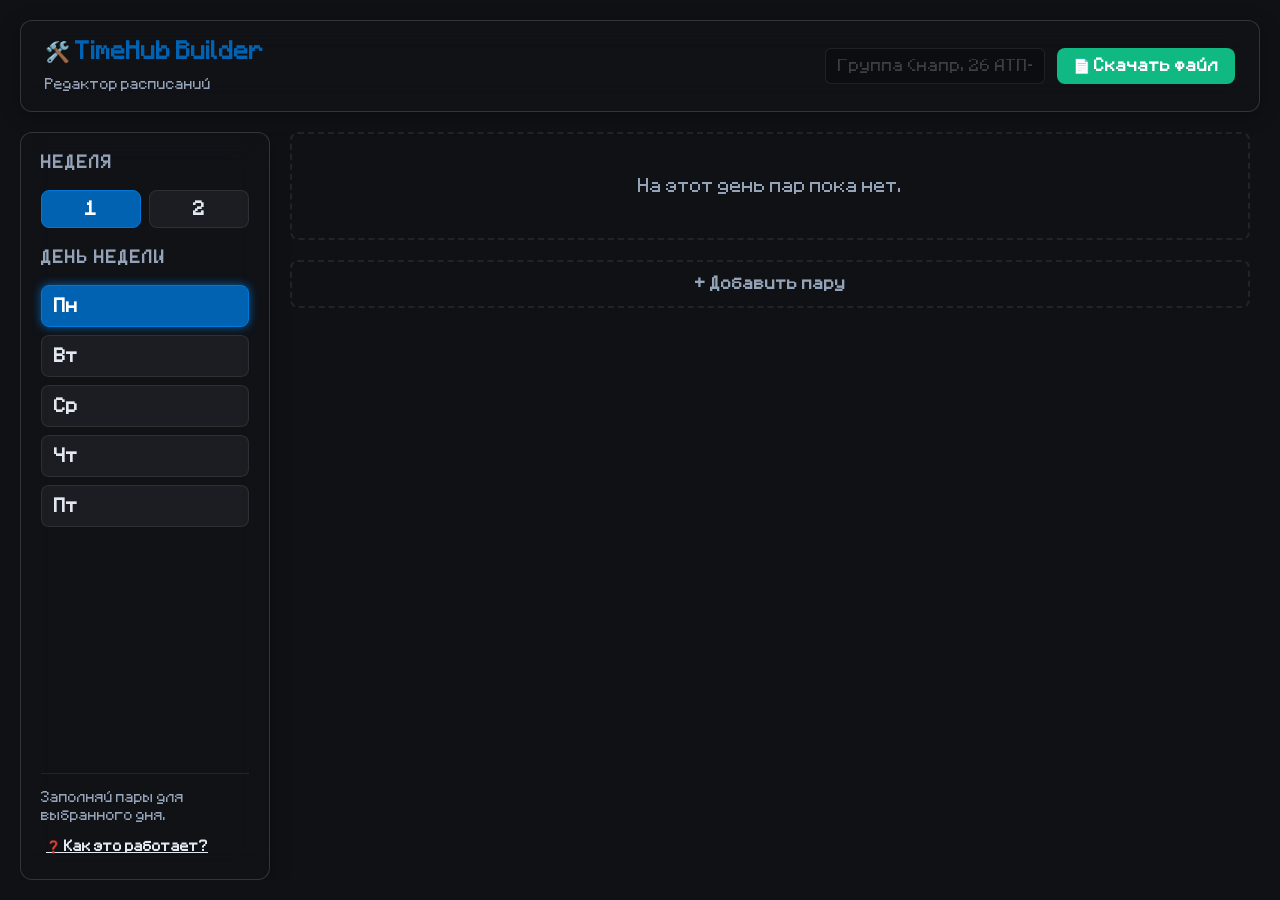
==== builder.html @ 929ed1d7 "Первый коммит: TimeHub-Portal" ====
<!DOCTYPE html>
<html lang="ru">
<head>
    <meta charset="UTF-8">
    <meta name="viewport" content="width=device-width, initial-scale=1.0">
    <title>TimeHub Builder — Конструктор расписания</title>
    
    <link rel="icon" href="data:image/svg+xml,<svg xmlns=%22http://www.w3.org/2000/svg%22 viewBox=%220 0 100 100%22><text y=%22.9em%22 font-size=%2290%22>🛠️</text></svg>">
    
    <link rel="stylesheet" href="./assets/css/style.css">
    <link rel="stylesheet" href="./assets/css/themes.css">
    <link rel="stylesheet" href="./assets/css/builder.css">
</head>
<body>
    <div id="builder-app">
        <header class="builder-header glass-panel">
            <div class="header-title">
                <h1>🛠️ TimeHub Builder</h1>
                <span>Редактор расписаний</span>
            </div>
            <div class="header-controls">
                <input type="text" id="group-name" class="builder-input" placeholder="Группа (напр. 26 АТП-1Бо)" style="width: 220px;">
                <button id="btn-generate" class="builder-btn success">📄 Скачать файл</button>
            </div>
        </header>

        <div class="builder-layout">
            <aside class="builder-sidebar glass-panel">
                <h3>Неделя</h3>
                <div class="week-nav" style="margin-bottom: 20px;">
                    <button class="week-btn active" data-week="1">1</button>
                    <button class="week-btn" data-week="2">2</button>
                </div>

                <h3>День недели</h3>
                <div class="days-nav">
                    <button class="day-btn active" data-day="1">Пн</button>
                    <button class="day-btn" data-day="2">Вт</button>
                    <button class="day-btn" data-day="3">Ср</button>
                    <button class="day-btn" data-day="4">Чт</button>
                    <button class="day-btn" data-day="5">Пт</button>
                </div>
                
                <div class="sidebar-info">
                    <p>Заполняй пары для выбранного дня.</p>
                    <button id="btn-help" class="builder-btn text" style="font-size: 12px; margin-top: 10px;">❓ Как это работает?</button>
                </div>
            </aside>

            <main class="builder-main">
                <div class="lessons-list" id="lessons-container"></div>
                <button id="btn-add-lesson" class="builder-btn dashed">+ Добавить пару</button>
            </main>
        </div>
    </div>

    <!-- Модалка с кодом -->
    <div id="modal-code" class="modal-overlay hidden">
        <div class="modal-content glass-panel" style="max-width: 800px;">
            <div class="modal-header">
                <h2>Файл готов!</h2>
                <button id="btn-close-modal" class="icon-btn">✖</button>
            </div>
            <p style="font-size: 14px; color: var(--text-muted); margin-bottom: 15px;">
                1. Скачай файл.<br>
                2. Перекинь его в папку <code>data/schedule/</code>.<br>
                3. Добавь его имя в <code>manifest.json</code>.<br>
                4. Или просто отправь его в Telegram разработчику 👇
            </p>
            <textarea id="code-output" class="builder-input" style="height: 250px; font-family: monospace; font-size: 12px; margin-bottom: 15px;" readonly></textarea>
            <div style="display: flex; gap: 10px;">
                <button id="btn-download-js" class="builder-btn success" style="flex: 1;">💾 Скачать .js файл</button>
                <a href="https://t.me/si2hay" target="_blank" class="builder-btn primary" style="flex: 1; text-decoration: none;">✈️ Отправить в Telegram</a>
            </div>
        </div>
    </div>

    <!-- Модалка с инструкцией -->
    <div id="modal-help" class="modal-overlay hidden">
        <div class="modal-content glass-panel" style="max-width: 700px;">
            <div class="modal-header">
                <h2>📖 Инструкция</h2>
                <button id="btn-close-help" class="icon-btn">✖</button>
            </div>
            <div style="font-size: 14px; line-height: 1.6; color: var(--text-main);">
                <ol style="padding-left: 20px; display: flex; flex-direction: column; gap: 12px;">
                    <li>
                        <strong>Название группы.</strong> Введи в шапке точное название своей группы (например, <strong>26 АТП-4Бо</strong>). Оно станет именем файла и заголовком в расписании.
                    </li>
                    <li>
                        <strong>Неделя и день.</strong> Слева переключай 1-ю и 2-ю неделю, а также дни с понедельника по пятницу.
                    </li>
                    <li>
                        <strong>Добавление пар.</strong> Нажми <strong>«+ Добавить пару»</strong>. Начни вводить предмет (например, «Математика») — браузер подскажет варианты. При выборе из подсказки кабинет и преподаватель подставятся автоматически, но ты можешь их изменить.
                    </li>
                    <li>
                        <strong>Номер пары.</strong> В левом верхнем углу каждой карточки есть <span style="color: var(--accent-color); font-weight: bold;">синий кружок с цифрой</span>. Это номер пары по расписанию. Если в этот день первая пара отменена и сразу идёт вторая — просто кликни на кружок, введи <strong>2</strong>, и нажми Enter. Карточка встанет на нужное место.
                    </li>
                    <li>
                        <strong>Подгруппы (Информатика, Ин. яз.).</strong> Если пару ведут два преподавателя или она идёт в двух кабинетах, пиши их через слэш с пробелами: <br> <code>2-213 / 212</code> или <code>Ушакова Е.П. / Процок М.П.</code>.
                    </li>
                    <li>
                        <strong>Своё время.</strong> Если у пары нестандартное время (например, классный час), поставь галочку <strong>«Свое время»</strong> и введи часы начала и конца.
                    </li>
                    <li>
                        <strong>Сохранение.</strong> Все изменения сохраняются в браузере автоматически. Если случайно закроешь вкладку — при следующем открытии всё будет на месте.
                    </li>
                    <li>
                        <strong>Скачивание.</strong> Когда заполнил всё расписание, нажми <strong>«Скачать файл»</strong>. Откроется окно с готовым кодом, кнопкой скачивания и возможностью сразу отправить файл разработчику в Telegram.
                    </li>
                </ol>
            </div>
        </div>
    </div>

    <script type="module" src="./assets/js/builder.js"></script>
</body>
</html>
---- assets/css/style.css ----
/* style.css: Базовые стили, сброс, шрифты и каркас */

@font-face {
    font-family: 'MinecraftRus';
    src: url('../fonts/MinecraftRus.ttf') format('truetype');
    font-weight: normal;
    font-style: normal;
    font-display: swap;
}
* {
    box-sizing: border-box;
    margin: 0;
    padding: 0;
    -webkit-tap-highlight-color: transparent;
}

html, body {
    height: 100%;
    width: 100%;
    background-color: var(--bg-color);
    background-image: var(--bg-gradient);
    background-size: 200% 200%;
    color: var(--text-main);
    font-family: var(--font-family);
    font-size: 16px;
    line-height: 1.5;
    transition: background-color var(--transition-speed), color var(--transition-speed);
    overflow-x: hidden;
}

/* Анимация для градиентных тем */
body.theme-ocean, body.theme-sunset, body.theme-emerald, body.theme-sakura {
    animation: gradient-animation 10s ease infinite;
}

@keyframes gradient-animation {
    0% { background-position: 0% 50%; }
    50% { background-position: 100% 50%; }
    100% { background-position: 0% 50%; }
}

/* --- СТИЛИ ДЛЯ ЧАСТИЦ --- */
#particles-canvas {
    position: fixed;
    top: 0;
    left: 0;
    width: 100vw;
    height: 100vh;
    z-index: 0;
    pointer-events: none;
}

#app {
    position: relative;
    z-index: 1; 
    display: flex;
    flex-direction: column;
    min-height: 100vh;
    padding: 16px;
    gap: 16px;
    max-width: 600px;
    margin: 0 auto;
}

/* Класс для эффекта Liquid Glass */
.glass-panel {
    background: var(--glass-bg);
    backdrop-filter: var(--glass-blur);
    -webkit-backdrop-filter: var(--glass-blur);
    border: 1px solid var(--glass-border);
    border-radius: var(--border-radius);
    box-shadow: var(--shadow);
    padding: 16px;
    transition: backdrop-filter 0.3s, background 0.3s;
}

body.no-glass .glass-panel {
    backdrop-filter: none;
    -webkit-backdrop-filter: none;
    background: var(--surface-color);
}

.visually-hidden {
    position: absolute;
    width: 1px;
    height: 1px;
    padding: 0;
    margin: -1px;
    overflow: hidden;
    clip: rect(0, 0, 0, 0);
    border: 0;
}

@keyframes pulse-glow {
    0% { box-shadow: 0 0 0 0 rgba(0, 98, 177, 0.4); }
    70% { box-shadow: 0 0 0 10px rgba(0, 98, 177, 0); }
    100% { box-shadow: 0 0 0 0 rgba(0, 98, 177, 0); }
}
.animate-pulse {
    animation: pulse-glow 2s infinite;
}

/* --- Шапка --- */
.app-header {
    display: flex;
    justify-content: space-between;
    align-items: center;
    padding: 12px 16px;
    margin-bottom: 8px;
}
.header-logo {
    display: flex;
    align-items: center;
    gap: 10px;
}
.logo-icon {
    width: 36px;
    height: 36px;
    background: linear-gradient(135deg, var(--accent-color), var(--accent-hover));
    color: white;
    display: flex;
    align-items: center;
    justify-content: center;
    border-radius: 8px;
    font-size: 24px;
    font-weight: bold;
    cursor: pointer;
    user-select: none;
}
.logo-text h1 {
    font-size: 18px;
    line-height: 1;
    margin: 0;
}
.logo-text span {
    font-size: 12px;
    color: var(--text-muted);
}
.header-date {
    font-size: 14px;
    font-weight: 500;
    color: var(--text-main);
    opacity: 0.9;
    text-align: right;
    line-height: 1.2;
}
.icon-btn {
    background: transparent;
    border: none;
    font-size: 20px;
    cursor: pointer;
    color: var(--text-main);
    padding: 5px;
    transition: transform var(--transition-speed);
}
.icon-btn:hover {
    transform: rotate(45deg);
}

/* --- Панель управления --- */
.controls-panel {
    display: flex;
    flex-direction: column;
    gap: 12px;
    padding: 16px;
    position: relative;
    z-index: 50;
}
.week-control {
    display: flex;
    justify-content: space-between;
    align-items: center;
    background: rgba(0, 0, 0, 0.2);
    border-radius: var(--border-radius);
    padding: 8px 12px;
}
.arrow-btn {
    background: transparent;
    border: none;
    color: var(--text-main);
    font-size: 18px;
    cursor: pointer;
    padding: 5px 15px;
    transition: transform 0.2s;
}
.arrow-btn:hover {
    transform: scale(1.2);
    color: var(--accent-color);
}

/* Выбор группы */
.group-control {
    order: 2;
    position: relative;
    text-align: center;
    flex-shrink: 0;
}

.group-trigger {
    display: inline-flex;
    align-items: center;
    gap: 8px;
    background: rgba(0, 0, 0, 0.25); 
    backdrop-filter: blur(8px); 
    -webkit-backdrop-filter: blur(8px);
    border: 1px solid var(--glass-border);
    color: white;
    padding: 8px 16px;
    border-radius: 20px;
    cursor: pointer;
    font-weight: bold;
    font-size: 14px;
    transition: all 0.2s;
    user-select: none;
}
.group-trigger:hover {
    background: var(--accent-color);
    border-color: var(--accent-hover);
    box-shadow: 0 0 10px var(--accent-color);
}
.arrow-down {
    font-size: 10px;
    transition: transform 0.3s cubic-bezier(0.175, 0.885, 0.32, 1.275);
}
.arrow-down.rotate {
    transform: rotate(180deg);
}

/* Выпадающий список (Анимация) */
.group-dropdown {
    position: absolute;
    top: 100%;
    left: 50%;
    transform: translateX(-50%) scaleY(0);
    transform-origin: top;
    opacity: 0;
    visibility: hidden;
    
    background: var(--glass-bg); 
    backdrop-filter: blur(16px);
    -webkit-backdrop-filter: blur(16px);
    border: 1px solid var(--glass-border);
    border-radius: var(--border-radius);
    box-shadow: var(--shadow);
    z-index: 100;
    min-width: 160px;
    margin-top: 8px;
    overflow: hidden;
    
    transition: all 0.2s cubic-bezier(0.175, 0.885, 0.32, 1.275);
}

.group-dropdown.open {
    transform: translateX(-50%) scaleY(1);
    opacity: 1;
    visibility: visible;
}

.dropdown-list {
    list-style: none;
    padding: 6px;
    margin: 0;
    display: flex;
    flex-direction: column;
    gap: 4px;
}

.group-option {
    padding: 8px 12px;
    cursor: pointer;
    border-radius: 6px;
    font-size: 14px;
    color: var(--text-main);
    transition: all 0.15s ease;
    
    opacity: 0;
    transform: translateY(-10px);
}

.group-option:hover {
    background: var(--accent-color);
    color: white;
    transform: translateX(4px);
}

.group-dropdown.open .group-option {
    opacity: 1;
    transform: translateY(0);
    transition-delay: calc(var(--i) * 0.03s); 
}

/* --- Расписание --- */
.schedule-container {
    display: flex;
    flex-direction: column;
    gap: 12px;
    margin-bottom: 40px;
    position: relative;
    z-index: 10;
}
.schedule-card {
    display: flex;
    align-items: stretch;
    padding: 0;
    overflow: hidden;
    transition: transform 0.2s;
    position: relative;
}
.schedule-card:active {
    transform: scale(0.98);
}
.schedule-card.current-lesson {
    border-color: var(--accent-color);
    border-width: 2px;
}
.lesson-time {
    background: rgba(0, 0, 0, 0.2);
    padding: 12px;
    display: flex;
    flex-direction: column;
    justify-content: center;
    align-items: center;
    min-width: 90px;
    border-right: 1px solid var(--border-color);
}
.lesson-num {
    font-size: 24px;
    font-weight: bold;
    color: var(--accent-color);
    line-height: 1;
    margin-bottom: 4px;
}
.lesson-clock {
    font-size: 12px;
    color: var(--text-muted);
    display: flex;
    gap: 2px;
}
.lesson-info {
    padding: 12px 16px;
    display: flex;
    flex-direction: column;
    justify-content: center;
    flex-grow: 1;
}
.lesson-subject {
    font-size: 16px;
    font-weight: bold;
    margin-bottom: 6px;
    line-height: 1.2;
}
.lesson-details {
    display: flex;
    flex-wrap: wrap;
    gap: 12px;
    font-size: 12px;
    color: var(--text-muted);
}
.lesson-room {
    color: #f59e0b;
}
.lesson-teacher {
    color: var(--text-main);
    opacity: 0.8;
}

/* --- Таймер --- */
.timer-widget {
    border: 1px solid var(--border-color);
    box-shadow: 0 4px 15px rgba(0, 0, 0, 0.2);
}
#app > .timer-widget {
    margin-bottom: 8px;
}

/* --- Замены --- */
.schedule-card.is-substitution {
    border-color: #ef4444;
    background: linear-gradient(135deg, rgba(239, 68, 68, 0.1), rgba(20, 22, 26, 0.7));
}
.badge-substitution {
    position: absolute;
    top: 8px;
    right: 8px;
    background: #ef4444;
    color: white;
    font-size: 10px;
    font-weight: bold;
    padding: 2px 6px;
    border-radius: 4px;
    text-transform: uppercase;
    letter-spacing: 1px;
    animation: pulse-danger 2s infinite;
}
@keyframes pulse-danger {
    0% { box-shadow: 0 0 0 0 rgba(239, 68, 68, 0.4); }
    70% { box-shadow: 0 0 0 6px rgba(239, 68, 68, 0); }
    100% { box-shadow: 0 0 0 0 rgba(239, 68, 68, 0); }
}

/* --- Погода и Неделя --- */
.middle-row {
    display: flex;
    justify-content: space-between;
    align-items: center;
    width: 100%;
    margin-top: 4px;
}
#weather-container,
.weather-widget {
    display: contents;
}
.weather-main {
    order: 1;
    display: flex;
    align-items: center;
    gap: 4px;
    font-size: 15px;
    font-weight: bold;
    white-space: nowrap;
    min-width: 70px;
}
.weather-advice {
    order: 3;
    font-size: 10px;
    color: var(--text-muted);
    text-align: right;
    line-height: 1.2;
    max-width: 90px;
    flex-grow: 1;
}

/* Умная подсветка недели */
.week-label {
    cursor: pointer;
    padding: 4px 10px;
    border-radius: 8px;
    transition: background 0.2s, color 0.2s;
    user-select: none;
    display: inline-block;
    font-weight: bold;
    font-size: 16px;
}
.week-label.active-week {
    color: var(--accent-color);
    background: rgba(255, 255, 255, 0.05);
}
.week-label.inactive-week {
    color: var(--text-muted);
}
.week-label.inactive-week:hover {
    background: rgba(255, 255, 255, 0.05);
}
.badge-actual {
    font-size: 10px;
    color: var(--accent-color);
    font-weight: normal;
    margin-left: 4px;
}
.badge-return {
    font-size: 14px;
    color: var(--text-main);
    margin-left: 4px;
    display: inline-block;
    transition: transform 0.2s;
}
.week-label.inactive-week:hover .badge-return {
    transform: scale(1.2);
}

/* --- Полноэкранный режим таймера --- */
.timer-widget.fullscreen {
    position: fixed;
    top: 0;
    left: 0;
    width: 100vw;
    height: 100vh;
    z-index: 9999;
    border-radius: 0;
    display: flex;
    align-items: center;
    justify-content: center;
    background: var(--bg-color);
}
.timer-widget.fullscreen .timer-content {
    transform: scale(1.5);
    width: 80%;
    max-width: 500px;
}
.timer-widget.fullscreen .timer-status {
    font-size: 24px;
}
.timer-widget.fullscreen .timer-timeleft {
    font-size: 48px;
}

/* --- Модальное окно настроек --- */
.modal-overlay {
    position: fixed;
    top: 0;
    left: 0;
    width: 100vw;
    height: 100vh;
    background: rgba(0, 0, 0, 0.6);
    backdrop-filter: blur(4px);
    z-index: 10000;
    display: flex;
    justify-content: center;
    align-items: flex-end;
    animation: fadeIn 0.2s ease-out;
}
@keyframes fadeIn {
    from { opacity: 0; }
    to { opacity: 1; }
}
.modal-content {
    width: 100%;
    max-width: 600px;
    background: var(--surface-color);
    backdrop-filter: blur(16px);
    -webkit-backdrop-filter: blur(16px);
    border-bottom-left-radius: 0;
    border-bottom-right-radius: 0;
    border-top-left-radius: 20px;
    border-top-right-radius: 20px;
    padding: 20px;
    max-height: 85vh;
    overflow-y: auto;
    animation: slideUp 0.3s cubic-bezier(0.175, 0.885, 0.32, 1.275);
}
@keyframes slideUp {
    from { transform: translateY(100%); }
    to { transform: translateY(0); }
}
.modal-header {
    display: flex;
    justify-content: space-between;
    align-items: center;
    margin-bottom: 20px;
    border-bottom: 1px solid var(--border-color);
    padding-bottom: 10px;
}
.modal-header h2 {
    font-size: 18px;
    margin: 0;
}
.settings-group {
    margin-bottom: 24px;
}
.settings-group h3 {
    font-size: 14px;
    color: var(--text-muted);
    margin-bottom: 12px;
    text-transform: uppercase;
    letter-spacing: 1px;
}
.theme-grid {
    display: grid;
    grid-template-columns: 1fr 1fr;
    gap: 10px;
}
.theme-btn {
    background: rgba(255, 255, 255, 0.05);
    border: 1px solid var(--border-color);
    color: var(--text-main);
    padding: 10px;
    border-radius: 8px;
    cursor: pointer;
    transition: all 0.2s;
    font-family: inherit;
}
.theme-btn.active {
    background: var(--accent-color);
    color: white;
    border-color: var(--accent-hover);
}
.settings-select {
    width: 100%;
    padding: 10px;
    background: rgba(0, 0, 0, 0.2);
    border: 1px solid var(--border-color);
    color: var(--text-main);
    border-radius: 8px;
    font-family: inherit;
    font-size: 14px;
    outline: none;
}
.toggle-row {
    display: flex;
    justify-content: space-between;
    align-items: center;
    padding: 10px 0;
    border-bottom: 1px solid rgba(255, 255, 255, 0.05);
}
.toggle-row:last-child {
    border-bottom: none;
}
.toggle-switch {
    position: relative;
    display: inline-block;
    width: 46px;
    height: 24px;
}
.toggle-switch input {
    opacity: 0;
    width: 0;
    height: 0;
}
.slider {
    position: absolute;
    cursor: pointer;
    top: 0;
    left: 0;
    right: 0;
    bottom: 0;
    background-color: rgba(255, 255, 255, 0.1);
    transition: .4s;
    border-radius: 24px;
}
.slider:before {
    position: absolute;
    content: "";
    height: 18px;
    width: 18px;
    left: 3px;
    bottom: 3px;
    background-color: white;
    transition: .4s;
    border-radius: 50%;
}
input:checked + .slider {
    background-color: var(--accent-color);
}
input:checked + .slider:before {
    transform: translateX(22px);
}

/* --- Справочник --- */
.section-header {
    display: flex;
    justify-content: space-between;
    align-items: center;
    margin-bottom: 12px;
    border-bottom: 1px solid var(--border-color);
    padding-bottom: 8px;
}
.section-header h2 {
    font-size: 16px;
    margin: 0;
    color: var(--text-main);
}
.section-icon {
    font-size: 18px;
}
.accordion-item {
    border: 1px solid var(--border-color);
    border-radius: 8px;
    margin-bottom: 8px;
    overflow: hidden;
}
.accordion-trigger {
    width: 100%;
    display: flex;
    justify-content: space-between;
    align-items: center;
    background: rgba(255, 255, 255, 0.02);
    border: none;
    padding: 12px;
    color: var(--text-main);
    font-family: inherit;
    font-size: 14px;
    font-weight: bold;
    cursor: pointer;
    transition: background 0.2s;
}
.accordion-trigger:hover {
    background: rgba(255, 255, 255, 0.05);
}
.accordion-arrow {
    font-size: 10px;
    transition: transform 0.3s;
}
.accordion-item.active .accordion-arrow {
    transform: rotate(180deg);
}
.accordion-content {
    max-height: 0;
    overflow: hidden;
    transition: max-height 0.3s ease-out;
    background: rgba(0, 0, 0, 0.1);
    padding: 0 12px;
}
.accordion-item.active .accordion-content {
    padding: 12px;
}
.ref-link {
    display: flex;
    align-items: center;
    gap: 8px;
    color: var(--accent-color);
    text-decoration: none;
    padding: 8px 0;
    font-size: 14px;
    border-bottom: 1px solid rgba(255,255,255,0.05);
    transition: color 0.2s;
}
.ref-link:last-child {
    border-bottom: none;
}
.ref-link:hover {
    color: var(--accent-hover);
    text-decoration: underline;
}

/* --- Заметки --- */
.notes-widget {
    display: flex;
    flex-direction: column;
    gap: 10px;
}
.notes-textarea {
    width: 100%;
    min-height: 120px;
    background: rgba(0, 0, 0, 0.2);
    border: 1px solid var(--border-color);
    border-radius: 8px;
    padding: 12px;
    color: var(--text-main);
    font-family: inherit;
    font-size: 14px;
    resize: vertical;
    outline: none;
    transition: all 0.2s ease;
}
.notes-textarea::placeholder {
    color: rgba(255, 255, 255, 0.3);
}
.notes-textarea.key-pressed {
    transform: scale(1.01);
    border-color: var(--accent-color);
    box-shadow: 0 0 15px var(--accent-color);
}
.notes-status {
    font-size: 11px;
    text-align: right;
    color: var(--text-muted);
    min-height: 15px;
    opacity: 0;
    transform: translateY(-5px);
    transition: all 0.3s cubic-bezier(0.175, 0.885, 0.32, 1.275);
}
.notes-status.status-show {
    opacity: 1;
    transform: translateY(0);
}

/* =========================================
   ПОДВАЛ (FOOTER)
   ========================================= */
.app-footer {
    margin-bottom: 80px;
    padding: 16px;
    text-align: center;
}
.footer-content {
    display: flex;
    flex-direction: column;
    gap: 12px;
}
.footer-disclaimer {
    font-size: 11px;
    color: var(--text-muted);
    line-height: 1.4;
    margin: 0;
}
.footer-links {
    display: flex;
    justify-content: center;
    flex-wrap: wrap;
    gap: 10px;
    margin: 4px 0;
}
.footer-link {
    display: inline-flex;
    align-items: center;
    gap: 6px;
    color: var(--text-main);
    text-decoration: none;
    font-size: 12px;
    padding: 8px 16px;
    background: rgba(255, 255, 255, 0.05);
    backdrop-filter: blur(8px);
    -webkit-backdrop-filter: blur(8px);
    border: 1px solid var(--border-color);
    border-radius: 20px;
    transition: all 0.2s;
}
.footer-link:hover {
    background: var(--accent-color);
    color: white;
    border-color: var(--accent-hover);
    transform: translateY(-2px);
}
.official-link {
    background: rgba(255, 255, 255, 0.1);
}
.official-link:hover {
    background: var(--accent-color);
}
.footer-copy {
    font-size: 10px;
    color: var(--text-muted);
    opacity: 0.5;
}

/* --- Таймер --- */
.timer-subject {
    font-size: 16px;
    color: #ffffff;
    font-weight: bold;
    margin-top: 2px;
    margin-bottom: 6px;
    display: block;
    text-shadow: 0 2px 4px rgba(0, 0, 0, 0.8);
}
.timer-progress-track {
    width: 100%;
    height: 8px;
    background: rgba(255, 255, 255, 0.1);
    border-radius: 4px;
    overflow: hidden;
    margin-top: 10px;
    box-shadow: inset 0 1px 3px rgba(0,0,0,0.3);
}
.timer-progress-fill {
    height: 100%;
    background: linear-gradient(90deg, var(--accent-hover), var(--accent-color));
    transition: width 1s linear;
    box-shadow: 0 0 8px var(--accent-color);
}
.timer-timeleft {
    font-size: 22px;
    font-weight: bold;
    color: var(--text-main);
    letter-spacing: 0.5px;
}
/* --- Фон для полноэкранного таймера --- */
.timer-widget.fullscreen {
    background: #0f1115; /* Темный фон по умолчанию */
}

/* Canvas внутри таймера (позиционируется абсолютно за текстом) */
.timer-particles-canvas {
    position: absolute;
    top: 0;
    left: 0;
    width: 100%;
    height: 100%;
    z-index: 0;
    pointer-events: none;
}

/* Контент таймера должен быть поверх canvas */
.timer-widget.fullscreen .timer-content {
    position: relative;
    z-index: 1;
}

/* Убираем черный фон при сворачивании, чтобы canvas не мешал */
.timer-widget:not(.fullscreen) .timer-particles-canvas {
    display: none;
}
/* --- Стили для Расписания на неделю --- */
.full-day-block {
    margin-bottom: 10px;
}

.full-day-title {
    font-size: 16px;
    font-weight: bold;
    color: var(--accent-color);
    margin: 15px 0 10px 0;
    padding-bottom: 4px;
    border-bottom: 1px solid var(--border-color);
    text-transform: uppercase;
    letter-spacing: 1px;
}
/* =========================================
   КРАСИВЫЙ СКРОЛЛБАР (Кроссбраузерный)
   ========================================= */

/* Для Firefox и новых версий Chrome (121+) */
html, body, .modal-content, .schedule-container {
    scrollbar-width: thin;
    scrollbar-color: var(--accent-color) rgba(0, 0, 0, 0.2);
}

/* Для Chrome, Edge, Safari и Opera */
::-webkit-scrollbar {
    width: 8px;
    height: 8px;
}

::-webkit-scrollbar-track {
    background: rgba(0, 0, 0, 0.2);
    border-radius: 4px;
}

::-webkit-scrollbar-thumb {
    background: var(--accent-color);
    border-radius: 4px;
    border: 2px solid transparent;
    background-clip: padding-box;
}

::-webkit-scrollbar-thumb:hover {
    background: var(--accent-hover);
}
/* =========================================
   НОВЫЕ СТИЛИ: Заметки в 2 колонки и Калькулятор
   ========================================= */

/* Сетка для заметок */
.notes-grid {
    display: grid;
    grid-template-columns: 1fr 1fr; /* Две колонки */
    gap: 15px;
    margin-top: 10px;
}

/* Адаптив для телефонов: в одну колонку */
@media (max-width: 600px) {
    .notes-grid {
        grid-template-columns: 1fr;
    }
}

/* Колонка с чек-листом */
.checklist-container {
    display: flex;
    flex-direction: column;
}

.checklist-input-row {
    display: flex;
    gap: 8px;
    margin-bottom: 10px;
}

.check-input {
    flex-grow: 1;
    background: rgba(0, 0, 0, 0.2);
    border: 1px solid var(--border-color);
    color: var(--text-main);
    padding: 8px 12px;
    border-radius: 6px;
    font-family: inherit;
    font-size: 13px;
    outline: none;
}

.check-input:focus {
    border-color: var(--accent-color);
}

.check-add-btn {
    background: var(--accent-color);
    color: white;
    border: none;
    border-radius: 6px;
    width: 36px;
    cursor: pointer;
    font-size: 20px;
    display: flex;
    align-items: center;
    justify-content: center;
    transition: background 0.2s;
}

.check-add-btn:hover {
    background: var(--accent-hover);
}

.checklist {
    list-style: none;
    padding: 0;
    margin: 0;
    display: flex;
    flex-direction: column;
    gap: 6px;
    max-height: 150px; /* Ограничение высоты */
    overflow-y: auto;
}

.check-item {
    display: flex;
    align-items: center;
    gap: 8px;
    background: rgba(255, 255, 255, 0.05);
    padding: 6px 10px;
    border-radius: 6px;
    transition: all 0.2s;
}

.check-item.done .check-text {
    text-decoration: line-through;
    opacity: 0.5;
}

.check-box {
    cursor: pointer;
    accent-color: var(--accent-color);
    width: 16px;
    height: 16px;
}

.check-text {
    flex-grow: 1;
    font-size: 13px;
    word-break: break-word;
}

.check-delete {
    background: transparent;
    border: none;
    color: #ef4444;
    cursor: pointer;
    font-size: 14px;
    opacity: 0.5;
    transition: opacity 0.2s;
}

.check-delete:hover {
    opacity: 1;
}

/* Колонка с текстом */
.notes-text-container {
    display: flex;
    flex-direction: column;
}

.notes-textarea {
    flex-grow: 1;
    min-height: 150px; /* Увеличили высоту, чтобы совпадало с чек-листом */
}

/* Калькулятор оценок */
.calc-container {
    padding: 10px 0;
}

.calc-result {
    margin-top: 15px;
    font-size: 18px;
    font-weight: bold;
    text-align: center;
    color: var(--accent-color);
    min-height: 40px;
}
---- assets/css/themes.css ----
/* themes.css: Настройка цветовых тем и переменных */

:root {
    /* 1. Базовая (Газпром) */
    --bg-color: #0f1115;
    --bg-gradient: none;
    --surface-color: rgba(26, 29, 36, 0.7);
    --text-main: #e2e8f0;
    --text-muted: #94a3b8;
    --accent-color: #0062b1; 
    --accent-hover: #0077d9;
    --border-color: rgba(255, 255, 255, 0.08);
    --glass-bg: rgba(20, 22, 26, 0.35); 
    --glass-border: rgba(255, 255, 255, 0.15); 
    --glass-blur: blur(16px);
    --shadow: 0 4px 20px rgba(0, 0, 0, 0.3);
    --font-family: 'MinecraftRus', monospace;
    --border-radius: 12px;
    --transition-speed: 0.3s;
}

/* 2. Dota 2 */
body.theme-dota {
    --bg-color: #1a0b0e;
    --bg-gradient: none;
    --surface-color: rgba(42, 13, 15, 0.8);
    --text-main: #e5c1a2;
    --accent-color: #b83a26;
    --accent-hover: #d64530;
    --border-color: #4a1c1c;
    --glass-bg: rgba(42, 13, 15, 0.4);
}

/* 3. Minecraft */
body.theme-minecraft {
    --bg-color: #3d3d3d;
    --bg-gradient: none;
    --surface-color: rgba(90, 90, 90, 0.8);
    --text-main: #ffffff;
    --accent-color: #5b8731;
    --accent-hover: #7ab33e;
    --border-color: #2b2b2b;
    --border-radius: 0px;
    --glass-bg: rgba(50, 50, 50, 0.6);
}

/* 4. Nothing (Секретная) */
body.theme-nothing {
    --bg-color: #000000;
    --bg-gradient: none;
    --surface-color: rgba(30, 30, 30, 0.9);
    --text-main: #ffffff;
    --text-muted: #888888;
    --accent-color: #ff0000;
    --border-color: #333333;
    --glass-bg: rgba(20, 20, 20, 0.8);
}

/* 5. Глубокий океан (Градиент) */
body.theme-ocean {
    --bg-color: #0f2027;
    --bg-gradient: linear-gradient(135deg, #0f2027, #203a43, #2c5364);
    --surface-color: rgba(15, 32, 39, 0.8);
    --text-main: #e0f2fe;
    --text-muted: #7dd3fc;
    --accent-color: #0ea5e9;
    --accent-hover: #38bdf8;
    --border-color: rgba(14, 165, 233, 0.3);
    --glass-bg: rgba(15, 32, 39, 0.4);
}

/* 6. Нежный закат (Градиент) */
body.theme-sunset {
    --bg-color: #2b1a1a;
    --bg-gradient: linear-gradient(135deg, #2b1a1a, #4a2525, #6b3636);
    --surface-color: rgba(43, 26, 26, 0.8);
    --text-main: #ffe4d6;
    --text-muted: #fca5a5;
    --accent-color: #f97316;
    --accent-hover: #fb923c;
    --border-color: rgba(249, 115, 22, 0.3);
    --glass-bg: rgba(43, 26, 26, 0.4);
}

/* 7. Золото */
body.theme-golden {
    --bg-color: #1c1917;
    --bg-gradient: none;
    --surface-color: rgba(41, 37, 36, 0.8);
    --text-main: #fde047;
    --text-muted: #ca8a04;
    --accent-color: #eab308;
    --accent-hover: #facc15;
    --border-color: rgba(234, 179, 8, 0.3);
    --glass-bg: rgba(28, 25, 23, 0.5);
}

/* 8. Изумруд (Градиент) */
body.theme-emerald {
    --bg-color: #022c22;
    --bg-gradient: linear-gradient(135deg, #022c22, #064e3b, #065f46);
    --surface-color: rgba(2, 44, 34, 0.8);
    --text-main: #d1fae5;
    --text-muted: #6ee7b7;
    --accent-color: #10b981;
    --accent-hover: #34d399;
    --border-color: rgba(16, 185, 129, 0.3);
    --glass-bg: rgba(2, 44, 34, 0.4);
}

/* 9. Норд (Холодный, спокойный) */
body.theme-nord {
    --bg-color: #2e3440;
    --bg-gradient: none;
    --surface-color: rgba(59, 66, 82, 0.8);
    --text-main: #eceff4;
    --text-muted: #81a1c1;
    --accent-color: #5e81ac;
    --accent-hover: #81a1c1;
    --border-color: rgba(129, 161, 193, 0.3);
    --glass-bg: rgba(46, 52, 64, 0.4);
}

/* 10. Кофе (Теплый) */
body.theme-coffee {
    --bg-color: #2c1e16;
    --bg-gradient: none;
    --surface-color: rgba(60, 40, 30, 0.8);
    --text-main: #efebe9;
    --text-muted: #bcaaa4;
    --accent-color: #d7ccc8;
    --accent-hover: #ffffff;
    --border-color: rgba(215, 204, 200, 0.3);
    --glass-bg: rgba(44, 30, 22, 0.4);
}

/* 11. Сакура (Нежный розовый) */
body.theme-sakura {
    --bg-color: #2d1b21;
    --bg-gradient: linear-gradient(135deg, #2d1b21, #4c2a35, #6b3c4a);
    --surface-color: rgba(45, 27, 33, 0.8);
    --text-main: #fce7f3;
    --text-muted: #fbcfe8;
    --accent-color: #ec4899;
    --accent-hover: #f472b6;
    --border-color: rgba(236, 72, 153, 0.3);
    --glass-bg: rgba(45, 27, 33, 0.4);
}
---- assets/css/builder.css ----
/* builder.css: Стили для Конструктора расписания */

body {
    background-color: var(--bg-color);
    background-image: var(--bg-gradient);
    background-size: 200% 200%;
    color: var(--text-main);
    margin: 0;
    padding: 0;
    height: 100vh;
    overflow: hidden;
}

#builder-app {
    display: flex;
    flex-direction: column;
    height: 100vh;
    padding: 20px;
    max-width: 1400px;
    margin: 0 auto;
    gap: 20px;
}

/* --- ШАПКА --- */
.builder-header {
    display: flex;
    justify-content: space-between;
    align-items: center;
    padding: 16px 24px;
    flex-shrink: 0;
}

.header-title h1 {
    font-size: 20px;
    margin: 0 0 4px 0;
    color: var(--accent-color);
}

.header-title span {
    font-size: 12px;
    color: var(--text-muted);
}

.header-controls {
    display: flex;
    gap: 12px;
    align-items: center;
}

/* --- СЕТКА --- */
.builder-layout {
    display: flex;
    gap: 20px;
    flex-grow: 1;
    overflow: hidden;
}

/* --- ЛЕВАЯ ПАНЕЛЬ --- */
.builder-sidebar {
    width: 250px;
    flex-shrink: 0;
    display: flex;
    flex-direction: column;
    padding: 20px;
}

.builder-sidebar h3 {
    margin-top: 0;
    font-size: 14px;
    color: var(--text-muted);
    text-transform: uppercase;
    letter-spacing: 1px;
    margin-bottom: 16px;
}

.week-nav {
    display: flex;
    gap: 8px;
}

.week-btn {
    flex: 1;
    padding: 10px;
    background: rgba(255, 255, 255, 0.05);
    border: 1px solid var(--border-color);
    color: var(--text-main);
    border-radius: 8px;
    cursor: pointer;
    font-family: inherit;
    font-size: 16px;
    font-weight: bold;
    transition: all 0.2s;
}

.week-btn.active {
    background: var(--accent-color);
    color: white;
    border-color: var(--accent-hover);
}

.days-nav {
    display: flex;
    flex-direction: column;
    gap: 8px;
}

.day-btn {
    background: rgba(255, 255, 255, 0.05);
    border: 1px solid var(--border-color);
    color: var(--text-main);
    padding: 12px;
    border-radius: 8px;
    cursor: pointer;
    font-family: inherit;
    font-size: 16px;
    font-weight: bold;
    text-align: left;
    transition: all 0.2s;
}

.day-btn:hover { 
    background: rgba(255, 255, 255, 0.1); 
}

.day-btn.active {
    background: var(--accent-color);
    color: white;
    border-color: var(--accent-hover);
    box-shadow: 0 0 10px var(--accent-color);
}

.sidebar-info {
    margin-top: auto;
    font-size: 12px;
    color: var(--text-muted);
    border-top: 1px solid var(--border-color);
    padding-top: 15px;
}

/* --- ЦЕНТРАЛЬНАЯ ПАНЕЛЬ (ПАРЫ) --- */
.builder-main {
    flex-grow: 1;
    display: flex;
    flex-direction: column;
    overflow-y: auto;
    padding-right: 10px;
}

.lessons-list {
    display: flex;
    flex-direction: column;
    gap: 16px;
    margin-bottom: 20px;
}

/* --- КАРТОЧКА ПАРЫ --- */
.lesson-edit-card {
    display: flex;
    flex-direction: column;
    gap: 16px;
    background: var(--glass-bg);
    backdrop-filter: var(--glass-blur);
    border: 1px solid var(--glass-border);
    border-radius: var(--border-radius);
    padding: 16px 20px;
    animation: slideIn 0.3s ease-out;
}

@keyframes slideIn {
    from { opacity: 0; transform: translateX(-20px); }
    to { opacity: 1; transform: translateX(0); }
}

.card-header {
    display: flex;
    justify-content: space-between;
    align-items: center;
}

.lesson-fields {
    display: grid;
    grid-template-columns: 2fr 1fr 1.5fr;
    gap: 16px;
}

.input-group {
    display: flex;
    flex-direction: column;
    gap: 6px;
}

.input-group label {
    font-size: 11px;
    color: var(--text-muted);
    text-transform: uppercase;
    letter-spacing: 1px;
}

.card-footer {
    display: flex;
    justify-content: space-between;
    align-items: center;
    border-top: 1px solid rgba(255, 255, 255, 0.05);
    padding-top: 12px;
    flex-wrap: wrap;
    gap: 12px;
}

/* --- ПОЛЯ ВВОДА --- */
.builder-input, .builder-select {
    width: 100%;
    padding: 10px 12px;
    background: rgba(0, 0, 0, 0.2);
    border: 1px solid var(--border-color);
    color: var(--text-main);
    border-radius: 6px;
    font-family: inherit;
    font-size: 14px;
    outline: none;
    transition: border-color 0.2s;
}

.builder-input:focus, .builder-select:focus {
    border-color: var(--accent-color);
}

.builder-input::placeholder {
    color: rgba(255, 255, 255, 0.2);
}

.checkbox-label {
    display: flex;
    align-items: center;
    gap: 8px;
    font-size: 13px;
    color: var(--text-main);
    cursor: pointer;
    user-select: none;
}

.checkbox-label input {
    accent-color: var(--accent-color);
    width: 16px;
    height: 16px;
}

.lesson-time-inputs {
    display: flex;
    gap: 8px;
    align-items: center;
    font-size: 14px;
    color: var(--text-muted);
}

/* --- КНОПКИ --- */
.builder-btn {
    padding: 10px 16px;
    border-radius: 8px;
    font-family: inherit;
    font-size: 14px;
    font-weight: bold;
    cursor: pointer;
    transition: all 0.2s;
    border: none;
    display: flex;
    align-items: center;
    justify-content: center;
    gap: 8px;
}

.builder-btn.primary { background: var(--accent-color); color: white; }
.builder-btn.primary:hover { background: var(--accent-hover); }

.builder-btn.success { background: #10b981; color: white; }
.builder-btn.success:hover { background: #059669; }

.builder-btn.dashed {
    background: transparent;
    border: 2px dashed var(--border-color);
    color: var(--text-muted);
    width: 100%;
    padding: 15px;
}
.builder-btn.dashed:hover {
    border-color: var(--accent-color);
    color: var(--accent-color);
    background: rgba(255, 255, 255, 0.02);
}

.builder-btn.text {
    background: transparent;
    color: var(--text-main);
    padding: 5px;
    text-decoration: underline;
}

.delete-btn {
    background: rgba(239, 68, 68, 0.1);
    color: #ef4444;
    border: 1px solid rgba(239, 68, 68, 0.3);
    width: 36px;
    height: 36px;
    border-radius: 8px;
    cursor: pointer;
    font-size: 16px;
    display: flex;
    align-items: center;
    justify-content: center;
    transition: all 0.2s;
    flex-shrink: 0;
}

.delete-btn:hover {
    background: #ef4444;
    color: white;
}

.hidden { display: none !important; }

/* --- НОМЕР ПАРЫ (БЕЗ СТРЕЛОЧЕК) --- */
.pair-num-input {
    width: 36px;
    height: 36px;
    background: var(--accent-color);
    color: white;
    border: none;
    border-radius: 50%;
    font-size: 18px;
    font-weight: bold;
    text-align: center;
    flex-shrink: 0;
    outline: none;
    font-family: inherit;
    cursor: pointer;
    transition: all 0.2s;
}

.pair-num-input:focus {
    box-shadow: 0 0 10px var(--accent-hover);
    background: var(--accent-hover);
}

@media (max-width: 900px) {
    .lesson-fields {
        grid-template-columns: 1fr;
    }
}
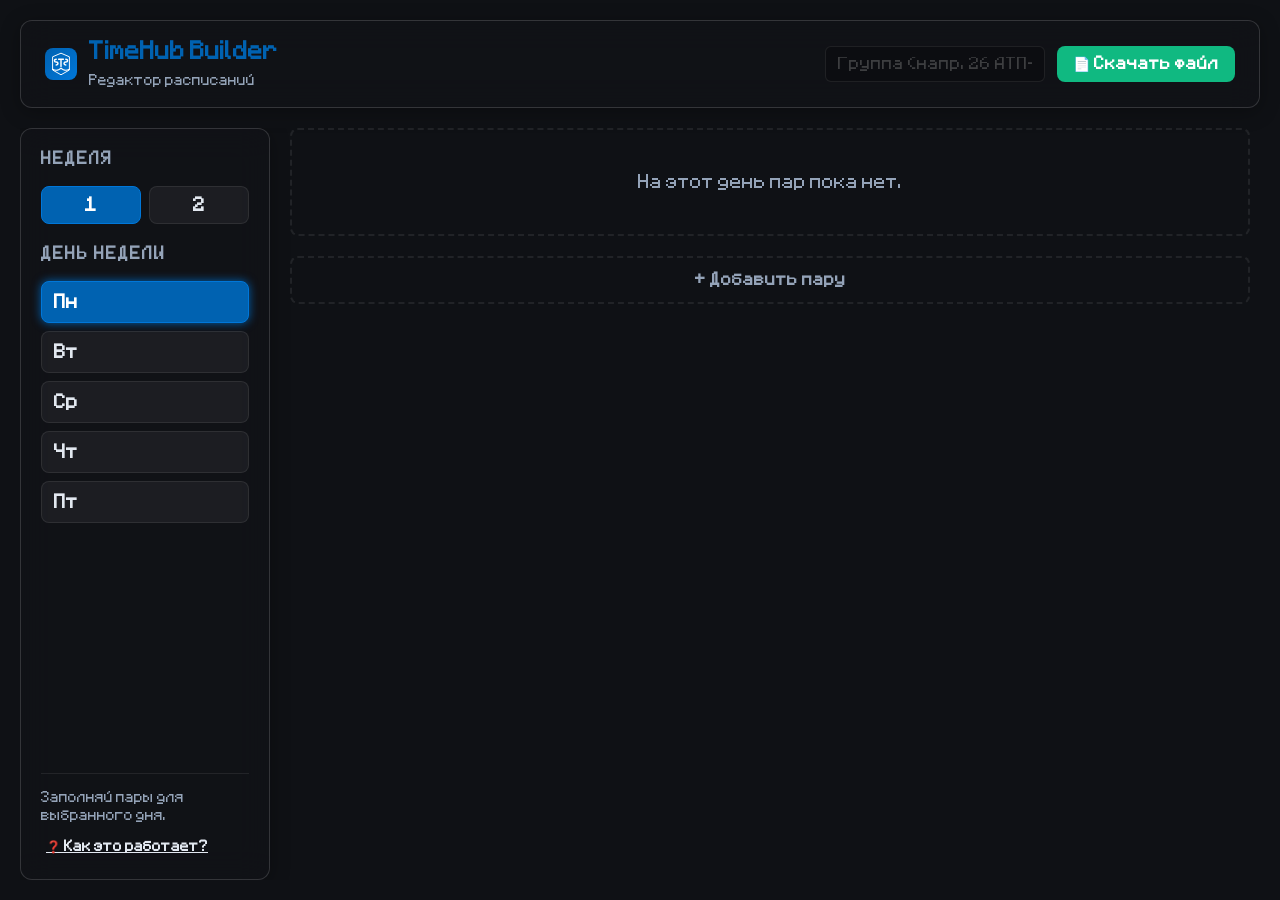
==== commit 9d285f28: "обновление по крупности" ====
--- a/builder.html
+++ b/builder.html
@@ -5,7 +5,7 @@
     <meta name="viewport" content="width=device-width, initial-scale=1.0">
     <title>TimeHub Builder — Конструктор расписания</title>
     
-    <link rel="icon" href="data:image/svg+xml,<svg xmlns=%22http://www.w3.org/2000/svg%22 viewBox=%220 0 100 100%22><text y=%22.9em%22 font-size=%2290%22>🛠️</text></svg>">
+    <link rel="icon" href="data:image/svg+xml,<svg xmlns='http://www.w3.org/2000/svg' viewBox='0 0 100 100' fill='none'><path d='M50 5 L85 20 L85 75 L50 95 L15 75 L15 20 Z' stroke='%230062b1' stroke-width='4' stroke-linejoin='round'/><path d='M 30 30 C 20 30 20 42 30 42 C 40 42 40 54 30 54' stroke='%230062b1' stroke-width='6' stroke-linecap='round'/><path d='M 40 30 H 60 M 50 30 V 60' stroke='%230062b1' stroke-width='6' stroke-linecap='round'/><g transform='translate(100, 0) scale(-1, 1)'><path d='M 30 30 C 20 30 20 42 30 42 C 40 42 40 54 30 54' stroke='%230062b1' stroke-width='6' stroke-linecap='round'/></g><path d='M 15 72 C 35 82 50 67 50 67 C 50 67 65 82 85 72' stroke='%230062b1' stroke-width='5' stroke-linecap='round'/></svg>">
     
     <link rel="stylesheet" href="./assets/css/style.css">
     <link rel="stylesheet" href="./assets/css/themes.css">
@@ -14,9 +14,23 @@
 <body>
     <div id="builder-app">
         <header class="builder-header glass-panel">
-            <div class="header-title">
-                <h1>🛠️ TimeHub Builder</h1>
-                <span>Редактор расписаний</span>
+            <div class="header-title" style="display: flex; align-items: center; gap: 12px;">
+                <!-- Логотип в Builder -->
+                <div style="width: 32px; height: 32px; background: linear-gradient(135deg, var(--accent-color), var(--accent-hover)); border-radius: 8px; display: flex; align-items: center; justify-content: center; color: white; flex-shrink: 0;">
+                    <svg xmlns="http://www.w3.org/2000/svg" viewBox="0 0 100 100" fill="none" width="24" height="24">
+                        <path d="M50 5 L85 20 L85 75 L50 95 L15 75 L15 20 Z" stroke="currentColor" stroke-width="4" stroke-linejoin="round"/>
+                        <path d="M 30 30 C 20 30 20 42 30 42 C 40 42 40 54 30 54" stroke="currentColor" stroke-width="6" stroke-linecap="round"/>
+                        <path d="M 40 30 H 60 M 50 30 V 60" stroke="currentColor" stroke-width="6" stroke-linecap="round"/>
+                        <g transform="translate(100, 0) scale(-1, 1)">
+                            <path d="M 30 30 C 20 30 20 42 30 42 C 40 42 40 54 30 54" stroke="currentColor" stroke-width="6" stroke-linecap="round"/>
+                        </g>
+                        <path d="M 15 72 C 35 82 50 67 50 67 C 50 67 65 82 85 72" stroke="currentColor" stroke-width="5" stroke-linecap="round"/>
+                    </svg>
+                </div>
+                <div>
+                    <h1 style="margin-bottom: 0;">TimeHub Builder</h1>
+                    <span style="font-size: 12px; color: var(--text-muted);">Редактор расписаний</span>
+                </div>
             </div>
             <div class="header-controls">
                 <input type="text" id="group-name" class="builder-input" placeholder="Группа (напр. 26 АТП-1Бо)" style="width: 220px;">
@@ -84,30 +98,13 @@
             </div>
             <div style="font-size: 14px; line-height: 1.6; color: var(--text-main);">
                 <ol style="padding-left: 20px; display: flex; flex-direction: column; gap: 12px;">
-                    <li>
-                        <strong>Название группы.</strong> Введи в шапке точное название своей группы (например, <strong>26 АТП-4Бо</strong>). Оно станет именем файла и заголовком в расписании.
-                    </li>
-                    <li>
-                        <strong>Неделя и день.</strong> Слева переключай 1-ю и 2-ю неделю, а также дни с понедельника по пятницу.
-                    </li>
-                    <li>
-                        <strong>Добавление пар.</strong> Нажми <strong>«+ Добавить пару»</strong>. Начни вводить предмет (например, «Математика») — браузер подскажет варианты. При выборе из подсказки кабинет и преподаватель подставятся автоматически, но ты можешь их изменить.
-                    </li>
-                    <li>
-                        <strong>Номер пары.</strong> В левом верхнем углу каждой карточки есть <span style="color: var(--accent-color); font-weight: bold;">синий кружок с цифрой</span>. Это номер пары по расписанию. Если в этот день первая пара отменена и сразу идёт вторая — просто кликни на кружок, введи <strong>2</strong>, и нажми Enter. Карточка встанет на нужное место.
-                    </li>
-                    <li>
-                        <strong>Подгруппы (Информатика, Ин. яз.).</strong> Если пару ведут два преподавателя или она идёт в двух кабинетах, пиши их через слэш с пробелами: <br> <code>2-213 / 212</code> или <code>Ушакова Е.П. / Процок М.П.</code>.
-                    </li>
-                    <li>
-                        <strong>Своё время.</strong> Если у пары нестандартное время (например, классный час), поставь галочку <strong>«Свое время»</strong> и введи часы начала и конца.
-                    </li>
-                    <li>
-                        <strong>Сохранение.</strong> Все изменения сохраняются в браузере автоматически. Если случайно закроешь вкладку — при следующем открытии всё будет на месте.
-                    </li>
-                    <li>
-                        <strong>Скачивание.</strong> Когда заполнил всё расписание, нажми <strong>«Скачать файл»</strong>. Откроется окно с готовым кодом, кнопкой скачивания и возможностью сразу отправить файл разработчику в Telegram.
-                    </li>
+                    <li><strong>Название группы.</strong> Введи в шапке точное название своей группы (например, <strong>26 АТП-4Бо</strong>).</li>
+                    <li><strong>Неделя и день.</strong> Слева переключай 1-ю и 2-ю неделю, а также дни.</li>
+                    <li><strong>Добавление пар.</strong> Нажми «+ Добавить пару». Начни вводить предмет, кабинет и препод подставятся сами.</li>
+                    <li><strong>Номер пары.</strong> Кликни на синий кружок, введи <strong>2</strong>, и нажми Enter, чтобы поставить пару второй.</li>
+                    <li><strong>Подгруппы.</strong> Пиши через слэш: <code>2-213 / 212</code> или <code>Ушакова Е.П. / Процок М.П.</code>.</li>
+                    <li><strong>Своё время.</strong> Поставь галочку и введи часы, если время нестандартное.</li>
+                    <li><strong>Скачивание.</strong> Нажми «Скачать файл» и отправь его в Telegram.</li>
                 </ol>
             </div>
         </div>
--- a/assets/css/style.css
+++ b/assets/css/style.css
@@ -7,6 +7,13 @@
     font-style: normal;
     font-display: swap;
 }
+@font-face {
+    font-family: 'Tsap-Tsarap';
+    src: url('../fonts/Tsap-Tsarap.ttf') format('truetype');
+    font-weight: normal;
+    font-style: normal;
+    font-display: swap;
+}
 * {
     box-sizing: border-box;
     margin: 0;
@@ -27,6 +34,26 @@
     transition: background-color var(--transition-speed), color var(--transition-speed);
     overflow-x: hidden;
 }
+
+/* --- ЧИТАЕМОСТЬ TSAP-TSARAP --- */
+body.font-tsap {
+    font-size: 20px; /* Сильно увеличиваем базовый размер */
+    letter-spacing: 0.5px; 
+    font-weight: bold; /* Принудительно делаем жирнее */
+    text-shadow: 0px 1px 3px rgba(0, 0, 0, 0.9), 0px 2px 5px rgba(0, 0, 0, 0.7); /* Усиленная тень */
+}
+body.font-tsap .lesson-subject { font-size: 20px; font-weight: bold; }
+body.font-tsap .lesson-num { font-size: 28px; }
+body.font-tsap .lesson-clock { font-size: 14px; }
+body.font-tsap .lesson-details { font-size: 14px; }
+body.font-tsap .timer-status { font-size: 22px; }
+body.font-tsap .timer-timeleft { font-size: 32px; }
+body.font-tsap .timer-subject { font-size: 20px; }
+body.font-tsap .logo-text h1 { font-size: 22px; }
+body.font-tsap .header-date { font-size: 16px; }
+body.font-tsap .week-label { font-size: 18px; }
+body.font-tsap .group-trigger { font-size: 16px; }
+body.font-tsap .weather-advice { font-size: 12px; }
 
 /* Анимация для градиентных тем */
 body.theme-ocean, body.theme-sunset, body.theme-emerald, body.theme-sakura {
@@ -526,7 +553,7 @@
     padding: 20px;
     max-height: 85vh;
     overflow-y: auto;
-    animation: slideUp 0.3s cubic-bezier(0.175, 0.885, 0.32, 1.275);
+    animation: slideUp 0.45s cubic-bezier(0.16, 1, 0.3, 1);
 }
 @keyframes slideUp {
     from { transform: translateY(100%); }
@@ -1057,4 +1084,175 @@
     text-align: center;
     color: var(--accent-color);
     min-height: 40px;
+}
+/* --- Модалка QR-кода --- */
+#qr-container canvas {
+    border-radius: 8px;
+}
+/* =========================================
+   СТИЛИ ДЛЯ ПАНЕЛИ СО ССЫЛКОЙ (QR-код)
+   ========================================= */
+.share-link-container {
+    display: flex;
+    align-items: center;
+    background: rgba(0, 0, 0, 0.2);
+    border: 1px solid var(--border-color);
+    border-radius: 8px;
+    padding: 6px;
+    gap: 10px;
+    margin-top: 10px;
+}
+
+/* Текст ссылки, который обрезается многоточием, если не влезает */
+.share-link-text {
+    flex-grow: 1;
+    font-size: 13px;
+    color: var(--text-muted);
+    text-align: left;
+    white-space: nowrap;
+    overflow: hidden;
+    text-overflow: ellipsis;
+    padding-left: 8px;
+}
+
+/* Кнопка копирования */
+.share-copy-btn {
+    background: var(--accent-color);
+    color: white;
+    border: none;
+    border-radius: 6px;
+    width: 36px;
+    height: 36px;
+    display: flex;
+    align-items: center;
+    justify-content: center;
+    cursor: pointer;
+    font-size: 16px;
+    flex-shrink: 0;
+    transition: background 0.2s, transform 0.1s;
+}
+
+.share-copy-btn:hover {
+    background: var(--accent-hover);
+}
+
+.share-copy-btn:active {
+    transform: scale(0.95);
+}
+/* =========================================
+   СТИЛИ ДЛЯ QR-КОДА И ССЫЛКИ
+   ========================================= */
+
+/* Красивая подложка для QR-кода */
+.qr-glass-container {
+    display: flex;
+    justify-content: center;
+    align-items: center;
+    background: #ffffff;
+    padding: 15px;
+    border-radius: 24px;
+    margin-bottom: 20px;
+    min-height: 280px;
+    min-width: 280px;
+    margin-left: auto;
+    margin-right: auto;
+    /* Свечение в цвет темы (используется переменная --qr-glow, которую мы ставим из JS) */
+    box-shadow: 0 10px 30px -10px var(--qr-glow, var(--accent-color)), 
+                0 0 0 4px rgba(255, 255, 255, 0.1);
+    border: 2px solid var(--qr-glow, var(--accent-color));
+    transition: transform 0.3s ease, box-shadow 0.3s ease;
+}
+
+.qr-glass-container:hover {
+    transform: translateY(-2px);
+    box-shadow: 0 15px 35px -10px var(--qr-glow, var(--accent-color)), 
+                0 0 0 4px rgba(255, 255, 255, 0.2);
+}
+/* Панель со ссылкой и кнопкой */
+.share-link-container {
+    display: flex;
+    align-items: center;
+    background: rgba(0, 0, 0, 0.2);
+    border: 1px solid var(--border-color);
+    border-radius: 12px;
+    padding: 6px;
+    gap: 10px;
+    margin-top: 10px;
+}
+
+.share-link-text {
+    flex-grow: 1;
+    font-size: 13px;
+    color: var(--text-muted);
+    text-align: left;
+    white-space: nowrap;
+    overflow: hidden;
+    text-overflow: ellipsis;
+    padding-left: 8px;
+}
+
+.share-copy-btn {
+    background: var(--accent-color);
+    color: white;
+    border: none;
+    border-radius: 8px;
+    width: 36px;
+    height: 36px;
+    display: flex;
+    align-items: center;
+    justify-content: center;
+    cursor: pointer;
+    font-size: 16px;
+    flex-shrink: 0;
+    transition: background 0.2s, transform 0.1s;
+}
+
+.share-copy-btn:hover {
+    background: var(--accent-hover);
+}
+
+.share-copy-btn:active {
+    transform: scale(0.95);
+}
+/* =========================================
+   СТИЛИ ДЛЯ КАСТОМНЫХ ОБОЕВ
+   ========================================= */
+#custom-bg-container {
+    position: fixed;
+    top: 0;
+    left: 0;
+    width: 100vw;
+    height: 100vh;
+    z-index: -1; /* Уходит за частицы (0) и контент (1) */
+    overflow: hidden;
+    background-color: var(--bg-color); /* Заглушка, если картинка не загрузилась */
+    display: none; /* По умолчанию скрыто */
+}
+
+.custom-bg-media {
+    position: absolute;
+    top: 0;
+    left: 0;
+    width: 100%;
+    height: 100%;
+    transition: filter 0.3s ease;
+}
+
+.custom-bg-media img,
+.custom-bg-media video {
+    width: 100%;
+    height: 100%;
+    object-fit: cover; /* По умолчанию заполнение */
+}
+
+.custom-bg-overlay {
+    position: absolute;
+    top: 0;
+    left: 0;
+    width: 100%;
+    height: 100%;
+    background: #000;
+    opacity: 0;
+    transition: opacity 0.3s ease;
+    pointer-events: none;
 }
--- a/assets/css/themes.css
+++ b/assets/css/themes.css
@@ -17,6 +17,15 @@
     --font-family: 'MinecraftRus', monospace;
     --border-radius: 12px;
     --transition-speed: 0.3s;
+}
+
+/* --- ПЕРЕКЛЮЧАТЕЛЬ ШРИФТОВ --- */
+body.font-minecraft {
+    --font-family: 'MinecraftRus', monospace;
+}
+
+body.font-tsap {
+    --font-family: 'Tsap-Tsarap', sans-serif;
 }
 
 /* 2. Dota 2 */
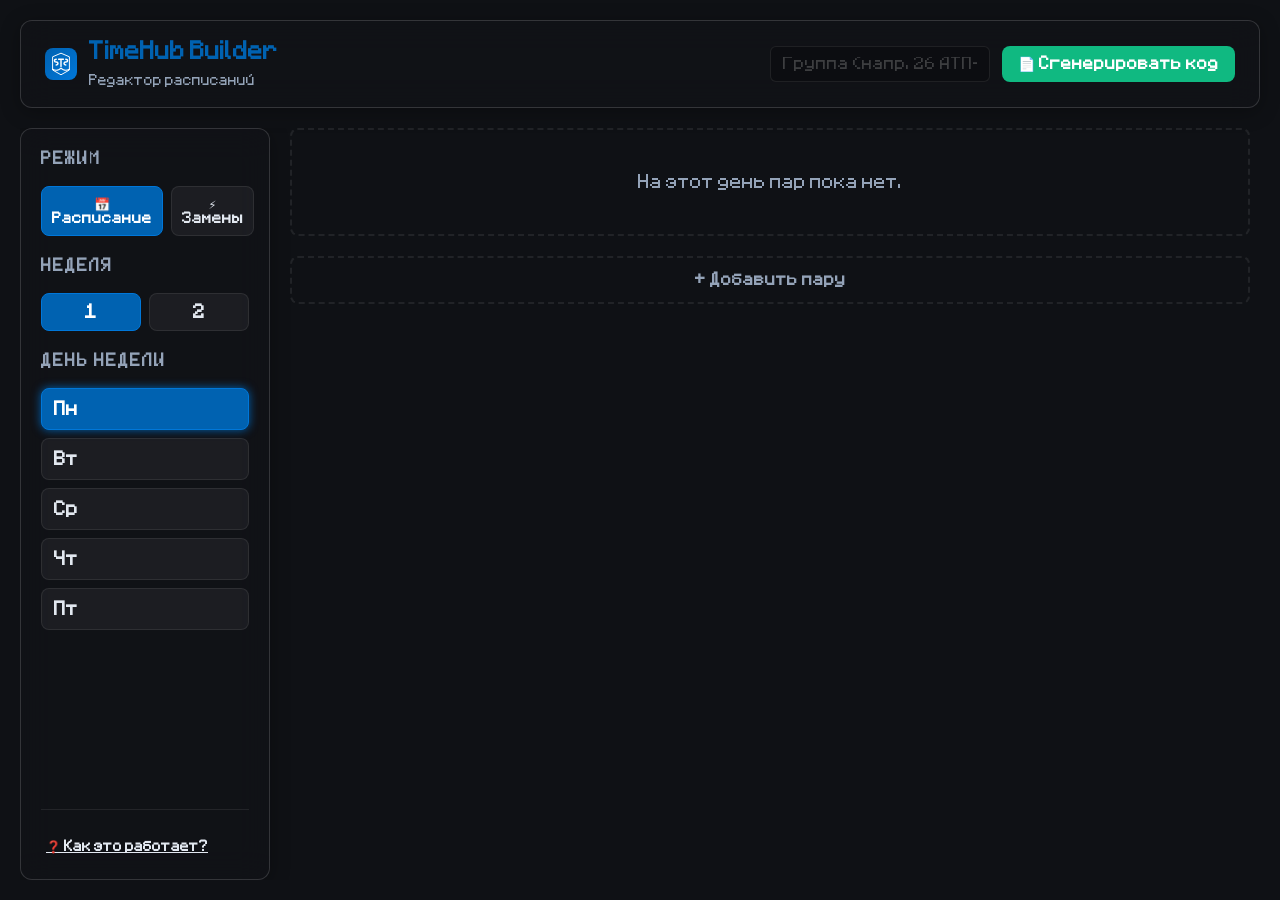
==== commit 4f0b5f8c: "JSON substitutions, builder auto-clean, docs update" ====
--- a/builder.html
+++ b/builder.html
@@ -3,7 +3,7 @@
 <head>
     <meta charset="UTF-8">
     <meta name="viewport" content="width=device-width, initial-scale=1.0">
-    <title>TimeHub Builder — Конструктор расписания</title>
+    <title>TimeHub Builder — Конструктор</title>
     
     <link rel="icon" href="data:image/svg+xml,<svg xmlns='http://www.w3.org/2000/svg' viewBox='0 0 100 100' fill='none'><path d='M50 5 L85 20 L85 75 L50 95 L15 75 L15 20 Z' stroke='%230062b1' stroke-width='4' stroke-linejoin='round'/><path d='M 30 30 C 20 30 20 42 30 42 C 40 42 40 54 30 54' stroke='%230062b1' stroke-width='6' stroke-linecap='round'/><path d='M 40 30 H 60 M 50 30 V 60' stroke='%230062b1' stroke-width='6' stroke-linecap='round'/><g transform='translate(100, 0) scale(-1, 1)'><path d='M 30 30 C 20 30 20 42 30 42 C 40 42 40 54 30 54' stroke='%230062b1' stroke-width='6' stroke-linecap='round'/></g><path d='M 15 72 C 35 82 50 67 50 67 C 50 67 65 82 85 72' stroke='%230062b1' stroke-width='5' stroke-linecap='round'/></svg>">
     
@@ -15,7 +15,6 @@
     <div id="builder-app">
         <header class="builder-header glass-panel">
             <div class="header-title" style="display: flex; align-items: center; gap: 12px;">
-                <!-- Логотип в Builder -->
                 <div style="width: 32px; height: 32px; background: linear-gradient(135deg, var(--accent-color), var(--accent-hover)); border-radius: 8px; display: flex; align-items: center; justify-content: center; color: white; flex-shrink: 0;">
                     <svg xmlns="http://www.w3.org/2000/svg" viewBox="0 0 100 100" fill="none" width="24" height="24">
                         <path d="M50 5 L85 20 L85 75 L50 95 L15 75 L15 20 Z" stroke="currentColor" stroke-width="4" stroke-linejoin="round"/>
@@ -28,35 +27,50 @@
                     </svg>
                 </div>
                 <div>
-                    <h1 style="margin-bottom: 0;">TimeHub Builder</h1>
-                    <span style="font-size: 12px; color: var(--text-muted);">Редактор расписаний</span>
+                    <h1 style="margin-bottom: 0;" id="builder-title">TimeHub Builder</h1>
+                    <span style="font-size: 12px; color: var(--text-muted);" id="builder-subtitle">Редактор расписаний</span>
                 </div>
             </div>
             <div class="header-controls">
-                <input type="text" id="group-name" class="builder-input" placeholder="Группа (напр. 26 АТП-1Бо)" style="width: 220px;">
-                <button id="btn-generate" class="builder-btn success">📄 Скачать файл</button>
+                <input type="text" id="group-name" class="builder-input" placeholder="Группа (напр. 26 АТП-2Бо)" style="width: 220px;">
+                <button id="btn-generate" class="builder-btn success">📄 Сгенерировать код</button>
             </div>
         </header>
 
         <div class="builder-layout">
             <aside class="builder-sidebar glass-panel">
-                <h3>Неделя</h3>
+                <!-- ПЕРЕКЛЮЧАТЕЛЬ РЕЖИМА -->
+                <h3>Режим</h3>
                 <div class="week-nav" style="margin-bottom: 20px;">
-                    <button class="week-btn active" data-week="1">1</button>
-                    <button class="week-btn" data-week="2">2</button>
+                    <button class="week-btn mode-btn active" data-mode="schedule" style="font-size: 13px;">📅 Расписание</button>
+                    <button class="week-btn mode-btn" data-mode="substitution" style="font-size: 13px;">⚡ Замены</button>
                 </div>
 
-                <h3>День недели</h3>
-                <div class="days-nav">
-                    <button class="day-btn active" data-day="1">Пн</button>
-                    <button class="day-btn" data-day="2">Вт</button>
-                    <button class="day-btn" data-day="3">Ср</button>
-                    <button class="day-btn" data-day="4">Чт</button>
-                    <button class="day-btn" data-day="5">Пт</button>
+                <!-- БЛОК РАСПИСАНИЯ -->
+                <div id="schedule-controls">
+                    <h3>Неделя</h3>
+                    <div class="week-nav" style="margin-bottom: 20px;">
+                        <button class="week-btn active" data-week="1">1</button>
+                        <button class="week-btn" data-week="2">2</button>
+                    </div>
+                    <h3>День недели</h3>
+                    <div class="days-nav">
+                        <button class="day-btn active" data-day="1">Пн</button>
+                        <button class="day-btn" data-day="2">Вт</button>
+                        <button class="day-btn" data-day="3">Ср</button>
+                        <button class="day-btn" data-day="4">Чт</button>
+                        <button class="day-btn" data-day="5">Пт</button>
+                    </div>
+                </div>
+
+                <!-- БЛОК ЗАМЕН (Скрыт по умолчанию) -->
+                <div id="substitution-controls" class="hidden">
+                    <h3>Дата замены</h3>
+                    <input type="date" id="sub-date" class="builder-input" style="width: 100%; margin-bottom: 15px;">
+                    <p style="font-size: 11px; color: var(--text-muted); line-height: 1.4;">Добавь только те пары, которые изменились. Если нужно отменить пару, оставь "Предмет" пустым.</p>
                 </div>
                 
                 <div class="sidebar-info">
-                    <p>Заполняй пары для выбранного дня.</p>
                     <button id="btn-help" class="builder-btn text" style="font-size: 12px; margin-top: 10px;">❓ Как это работает?</button>
                 </div>
             </aside>
@@ -72,19 +86,31 @@
     <div id="modal-code" class="modal-overlay hidden">
         <div class="modal-content glass-panel" style="max-width: 800px;">
             <div class="modal-header">
-                <h2>Файл готов!</h2>
+                <h2>Код готов!</h2>
                 <button id="btn-close-modal" class="icon-btn">✖</button>
             </div>
-            <p style="font-size: 14px; color: var(--text-muted); margin-bottom: 15px;">
-                1. Скачай файл.<br>
-                2. Перекинь его в папку <code>data/schedule/</code>.<br>
-                3. Добавь его имя в <code>manifest.json</code>.<br>
-                4. Или просто отправь его в Telegram разработчику 👇
-            </p>
-            <textarea id="code-output" class="builder-input" style="height: 250px; font-family: monospace; font-size: 12px; margin-bottom: 15px;" readonly></textarea>
-            <div style="display: flex; gap: 10px;">
-                <button id="btn-download-js" class="builder-btn success" style="flex: 1;">💾 Скачать .js файл</button>
-                <a href="https://t.me/si2hay" target="_blank" class="builder-btn primary" style="flex: 1; text-decoration: none;">✈️ Отправить в Telegram</a>
+            
+            <div style="display: flex; gap: 10px; margin-bottom: 15px;">
+                <button id="tab-file" class="builder-btn active" style="flex: 1; background: var(--accent-color);">1. Код файла</button>
+                <button id="tab-manifest" class="builder-btn" style="flex: 1; background: rgba(255,255,255,0.1);">2. Строка для manifest.json</button>
+            </div>
+
+            <!-- Вкладка для файла -->
+            <div id="content-file">
+                <p style="font-size: 13px; color: var(--text-muted); margin-bottom: 10px;">
+                    Скопируй это и вставь в файл <b id="filename-hint">...</b> в папке <code>data/schedule/</code> (или в <code>substitutions/index.js</code>)
+                </p>
+                <textarea id="code-output" class="builder-input" style="height: 250px; font-family: monospace; font-size: 12px; margin-bottom: 15px; color: #10b981;" readonly></textarea>
+                <button id="btn-copy-js" class="builder-btn success" style="width: 100%;">📋 Скопировать код файла</button>
+            </div>
+
+            <!-- Вкладка для манифеста -->
+            <div id="content-manifest" class="hidden">
+                <p style="font-size: 13px; color: var(--text-muted); margin-bottom: 10px;">
+                    Скопируй эту строчку и добавь в массив <code>"files"</code> в файле <code>data/schedule/manifest.json</code>:
+                </p>
+                <textarea id="manifest-output" class="builder-input" style="height: 60px; font-family: monospace; font-size: 14px; margin-bottom: 15px; color: #fbbf24;" readonly></textarea>
+                <button id="btn-copy-manifest" class="builder-btn" style="width: 100%; background: #fbbf24; color: black;">📋 Скопировать для manifest.json</button>
             </div>
         </div>
     </div>
@@ -98,13 +124,10 @@
             </div>
             <div style="font-size: 14px; line-height: 1.6; color: var(--text-main);">
                 <ol style="padding-left: 20px; display: flex; flex-direction: column; gap: 12px;">
-                    <li><strong>Название группы.</strong> Введи в шапке точное название своей группы (например, <strong>26 АТП-4Бо</strong>).</li>
-                    <li><strong>Неделя и день.</strong> Слева переключай 1-ю и 2-ю неделю, а также дни.</li>
-                    <li><strong>Добавление пар.</strong> Нажми «+ Добавить пару». Начни вводить предмет, кабинет и препод подставятся сами.</li>
-                    <li><strong>Номер пары.</strong> Кликни на синий кружок, введи <strong>2</strong>, и нажми Enter, чтобы поставить пару второй.</li>
-                    <li><strong>Подгруппы.</strong> Пиши через слэш: <code>2-213 / 212</code> или <code>Ушакова Е.П. / Процок М.П.</code>.</li>
-                    <li><strong>Своё время.</strong> Поставь галочку и введи часы, если время нестандартное.</li>
-                    <li><strong>Скачивание.</strong> Нажми «Скачать файл» и отправь его в Telegram.</li>
+                    <li><strong>Выбери режим:</strong> «Расписание» для новой группы или «Замены» для конкретного дня.</li>
+                    <li><strong>Введи группу</strong> в шапке. Можно писать как угодно (латиницей или кириллицей), Билдер сам сделает красиво.</li>
+                    <li><strong>Для замен:</strong> выбери дату и добавь только те пары, которые поменялись (например, 4-я пара Физика, кабинет 2-107).</li>
+                    <li><strong>Сгенерируй код:</strong> скопируй код файла и строку для манифеста (если это расписание). Вставь их на сайте.</li>
                 </ol>
             </div>
         </div>
--- a/assets/css/style.css
+++ b/assets/css/style.css
@@ -2,14 +2,16 @@
 
 @font-face {
     font-family: 'MinecraftRus';
-    src: url('../fonts/MinecraftRus.ttf') format('truetype');
+    src: url('../fonts/MinecraftRus.woff2') format('woff2'),
+         url('../fonts/MinecraftRus.ttf') format('truetype');
     font-weight: normal;
     font-style: normal;
     font-display: swap;
 }
 @font-face {
     font-family: 'Tsap-Tsarap';
-    src: url('../fonts/Tsap-Tsarap.ttf') format('truetype');
+    src: url('../fonts/Tsap-Tsarap.woff2') format('woff2'),
+         url('../fonts/Tsap-Tsarap.ttf') format('truetype');
     font-weight: normal;
     font-style: normal;
     font-display: swap;
@@ -37,10 +39,10 @@
 
 /* --- ЧИТАЕМОСТЬ TSAP-TSARAP --- */
 body.font-tsap {
-    font-size: 20px; /* Сильно увеличиваем базовый размер */
+    font-size: 20px;
     letter-spacing: 0.5px; 
-    font-weight: bold; /* Принудительно делаем жирнее */
-    text-shadow: 0px 1px 3px rgba(0, 0, 0, 0.9), 0px 2px 5px rgba(0, 0, 0, 0.7); /* Усиленная тень */
+    font-weight: bold;
+    text-shadow: 0px 1px 3px rgba(0, 0, 0, 0.9), 0px 2px 5px rgba(0, 0, 0, 0.7);
 }
 body.font-tsap .lesson-subject { font-size: 20px; font-weight: bold; }
 body.font-tsap .lesson-num { font-size: 28px; }
@@ -54,6 +56,13 @@
 body.font-tsap .week-label { font-size: 18px; }
 body.font-tsap .group-trigger { font-size: 16px; }
 body.font-tsap .weather-advice { font-size: 12px; }
+
+/* --- НОВЫЕ ШРИФТЫ --- */
+body.font-inter { font-family: 'Inter', sans-serif; }
+body.font-roboto { font-family: 'Roboto', sans-serif; }
+body.font-rubik { font-family: 'Rubik', sans-serif; }
+body.font-play { font-family: 'Play', sans-serif; }
+body.font-montserrat { font-family: 'Montserrat', sans-serif; }
 
 /* Анимация для градиентных тем */
 body.theme-ocean, body.theme-sunset, body.theme-emerald, body.theme-sakura {
@@ -316,6 +325,97 @@
     transition-delay: calc(var(--i) * 0.03s); 
 }
 
+/* --- Скелетоны (Загрузка) --- */
+.skeleton-card {
+    display: flex;
+    align-items: stretch;
+    padding: 0;
+    overflow: hidden;
+    border-radius: var(--border-radius);
+    background: var(--glass-bg);
+    border: 1px solid var(--glass-border);
+    margin-bottom: 12px;
+    height: 80px; /* Примерная высота карточки */
+}
+
+.skeleton-time {
+    background: rgba(0, 0, 0, 0.1);
+    padding: 12px;
+    display: flex;
+    flex-direction: column;
+    justify-content: center;
+    align-items: center;
+    min-width: 90px;
+    border-right: 1px solid var(--border-color);
+    gap: 8px;
+}
+
+.skeleton-num {
+    width: 24px;
+    height: 24px;
+    border-radius: 50%;
+    background: rgba(255, 255, 255, 0.1);
+}
+
+.skeleton-clock {
+    width: 50px;
+    height: 12px;
+    border-radius: 4px;
+    background: rgba(255, 255, 255, 0.1);
+}
+
+.skeleton-info {
+    padding: 12px 16px;
+    display: flex;
+    flex-direction: column;
+    justify-content: center;
+    flex-grow: 1;
+    gap: 10px;
+}
+
+.skeleton-title {
+    width: 60%;
+    height: 16px;
+    border-radius: 4px;
+    background: rgba(255, 255, 255, 0.1);
+}
+
+.skeleton-details {
+    width: 40%;
+    height: 12px;
+    border-radius: 4px;
+    background: rgba(255, 255, 255, 0.1);
+}
+
+/* Анимация Шиммера (переливания) */
+.shimmer {
+    position: relative;
+    overflow: hidden;
+}
+.shimmer::after {
+    content: '';
+    position: absolute;
+    top: 0;
+    right: 0;
+    bottom: 0;
+    left: 0;
+    transform: translateX(-100%);
+    background-image: linear-gradient(
+        90deg,
+        rgba(255, 255, 255, 0) 0,
+        rgba(255, 255, 255, 0.05) 20%,
+        rgba(255, 255, 255, 0.1) 60%,
+        rgba(255, 255, 255, 0)
+    );
+    animation: shimmer 2s infinite;
+}
+@keyframes shimmer {
+    100% {
+        transform: translateX(100%);
+    }
+}
+/* --------------------------------- */
+
 /* --- Расписание --- */
 .schedule-container {
     display: flex;
@@ -495,7 +595,7 @@
     transform: scale(1.2);
 }
 
-/* --- Полноэкранный режим таймера --- */
+/* --- Полноэкранный режим таймера (Адаптивный) --- */
 .timer-widget.fullscreen {
     position: fixed;
     top: 0;
@@ -510,15 +610,36 @@
     background: var(--bg-color);
 }
 .timer-widget.fullscreen .timer-content {
-    transform: scale(1.5);
-    width: 80%;
-    max-width: 500px;
+    width: 90%;
+    max-width: 600px;
+    display: flex;
+    flex-direction: column;
+    align-items: center;
+    text-align: center;
 }
 .timer-widget.fullscreen .timer-status {
-    font-size: 24px;
+    font-size: clamp(18px, 5vw, 28px);
+    line-height: 1.3;
+    margin-bottom: 10px;
 }
 .timer-widget.fullscreen .timer-timeleft {
-    font-size: 48px;
+    font-size: clamp(36px, 12vw, 64px);
+    line-height: 1;
+    margin-bottom: 15px;
+    white-space: nowrap;
+}
+.timer-widget.fullscreen .timer-subject {
+    font-size: clamp(16px, 4vw, 24px);
+    margin-bottom: 10px;
+}
+.timer-widget.fullscreen .timer-progress-track {
+    width: 100%;
+    max-width: 400px;
+}
+.timer-widget.fullscreen .timer-hint {
+    font-size: clamp(12px, 3vw, 16px);
+    margin-top: 15px;
+    opacity: 0.7;
 }
 
 /* --- Модальное окно настроек --- */
@@ -873,10 +994,10 @@
 }
 /* --- Фон для полноэкранного таймера --- */
 .timer-widget.fullscreen {
-    background: #0f1115; /* Темный фон по умолчанию */
-}
-
-/* Canvas внутри таймера (позиционируется абсолютно за текстом) */
+    background: #0f1115;
+}
+
+/* Canvas внутри таймера */
 .timer-particles-canvas {
     position: absolute;
     top: 0;
@@ -887,13 +1008,11 @@
     pointer-events: none;
 }
 
-/* Контент таймера должен быть поверх canvas */
 .timer-widget.fullscreen .timer-content {
     position: relative;
     z-index: 1;
 }
 
-/* Убираем черный фон при сворачивании, чтобы canvas не мешал */
 .timer-widget:not(.fullscreen) .timer-particles-canvas {
     display: none;
 }
@@ -913,67 +1032,52 @@
     letter-spacing: 1px;
 }
 /* =========================================
-   КРАСИВЫЙ СКРОЛЛБАР (Кроссбраузерный)
+   КРАСИВЫЙ СКРОЛЛБАР
    ========================================= */
-
-/* Для Firefox и новых версий Chrome (121+) */
 html, body, .modal-content, .schedule-container {
     scrollbar-width: thin;
     scrollbar-color: var(--accent-color) rgba(0, 0, 0, 0.2);
 }
-
-/* Для Chrome, Edge, Safari и Opera */
 ::-webkit-scrollbar {
     width: 8px;
     height: 8px;
 }
-
 ::-webkit-scrollbar-track {
     background: rgba(0, 0, 0, 0.2);
     border-radius: 4px;
 }
-
 ::-webkit-scrollbar-thumb {
     background: var(--accent-color);
     border-radius: 4px;
     border: 2px solid transparent;
     background-clip: padding-box;
 }
-
 ::-webkit-scrollbar-thumb:hover {
     background: var(--accent-hover);
 }
 /* =========================================
    НОВЫЕ СТИЛИ: Заметки в 2 колонки и Калькулятор
    ========================================= */
-
-/* Сетка для заметок */
 .notes-grid {
     display: grid;
-    grid-template-columns: 1fr 1fr; /* Две колонки */
+    grid-template-columns: 1fr 1fr;
     gap: 15px;
     margin-top: 10px;
 }
-
-/* Адаптив для телефонов: в одну колонку */
 @media (max-width: 600px) {
     .notes-grid {
         grid-template-columns: 1fr;
     }
 }
-
-/* Колонка с чек-листом */
 .checklist-container {
     display: flex;
     flex-direction: column;
 }
-
 .checklist-input-row {
     display: flex;
     gap: 8px;
     margin-bottom: 10px;
 }
-
 .check-input {
     flex-grow: 1;
     background: rgba(0, 0, 0, 0.2);
@@ -985,11 +1089,9 @@
     font-size: 13px;
     outline: none;
 }
-
 .check-input:focus {
     border-color: var(--accent-color);
 }
-
 .check-add-btn {
     background: var(--accent-color);
     color: white;
@@ -1003,11 +1105,9 @@
     justify-content: center;
     transition: background 0.2s;
 }
-
 .check-add-btn:hover {
     background: var(--accent-hover);
 }
-
 .checklist {
     list-style: none;
     padding: 0;
@@ -1015,10 +1115,9 @@
     display: flex;
     flex-direction: column;
     gap: 6px;
-    max-height: 150px; /* Ограничение высоты */
+    max-height: 150px;
     overflow-y: auto;
 }
-
 .check-item {
     display: flex;
     align-items: center;
@@ -1028,25 +1127,21 @@
     border-radius: 6px;
     transition: all 0.2s;
 }
-
 .check-item.done .check-text {
     text-decoration: line-through;
     opacity: 0.5;
 }
-
 .check-box {
     cursor: pointer;
     accent-color: var(--accent-color);
     width: 16px;
     height: 16px;
 }
-
 .check-text {
     flex-grow: 1;
     font-size: 13px;
     word-break: break-word;
 }
-
 .check-delete {
     background: transparent;
     border: none;
@@ -1056,27 +1151,20 @@
     opacity: 0.5;
     transition: opacity 0.2s;
 }
-
 .check-delete:hover {
     opacity: 1;
 }
-
-/* Колонка с текстом */
 .notes-text-container {
     display: flex;
     flex-direction: column;
 }
-
 .notes-textarea {
     flex-grow: 1;
-    min-height: 150px; /* Увеличили высоту, чтобы совпадало с чек-листом */
-}
-
-/* Калькулятор оценок */
+    min-height: 150px;
+}
 .calc-container {
     padding: 10px 0;
 }
-
 .calc-result {
     margin-top: 15px;
     font-size: 18px;
@@ -1089,9 +1177,6 @@
 #qr-container canvas {
     border-radius: 8px;
 }
-/* =========================================
-   СТИЛИ ДЛЯ ПАНЕЛИ СО ССЫЛКОЙ (QR-код)
-   ========================================= */
 .share-link-container {
     display: flex;
     align-items: center;
@@ -1102,8 +1187,6 @@
     gap: 10px;
     margin-top: 10px;
 }
-
-/* Текст ссылки, который обрезается многоточием, если не влезает */
 .share-link-text {
     flex-grow: 1;
     font-size: 13px;
@@ -1114,8 +1197,6 @@
     text-overflow: ellipsis;
     padding-left: 8px;
 }
-
-/* Кнопка копирования */
 .share-copy-btn {
     background: var(--accent-color);
     color: white;
@@ -1131,19 +1212,12 @@
     flex-shrink: 0;
     transition: background 0.2s, transform 0.1s;
 }
-
 .share-copy-btn:hover {
     background: var(--accent-hover);
 }
-
 .share-copy-btn:active {
     transform: scale(0.95);
 }
-/* =========================================
-   СТИЛИ ДЛЯ QR-КОДА И ССЫЛКИ
-   ========================================= */
-
-/* Красивая подложка для QR-кода */
 .qr-glass-container {
     display: flex;
     justify-content: center;
@@ -1156,63 +1230,15 @@
     min-width: 280px;
     margin-left: auto;
     margin-right: auto;
-    /* Свечение в цвет темы (используется переменная --qr-glow, которую мы ставим из JS) */
     box-shadow: 0 10px 30px -10px var(--qr-glow, var(--accent-color)), 
                 0 0 0 4px rgba(255, 255, 255, 0.1);
     border: 2px solid var(--qr-glow, var(--accent-color));
     transition: transform 0.3s ease, box-shadow 0.3s ease;
 }
-
 .qr-glass-container:hover {
     transform: translateY(-2px);
     box-shadow: 0 15px 35px -10px var(--qr-glow, var(--accent-color)), 
                 0 0 0 4px rgba(255, 255, 255, 0.2);
-}
-/* Панель со ссылкой и кнопкой */
-.share-link-container {
-    display: flex;
-    align-items: center;
-    background: rgba(0, 0, 0, 0.2);
-    border: 1px solid var(--border-color);
-    border-radius: 12px;
-    padding: 6px;
-    gap: 10px;
-    margin-top: 10px;
-}
-
-.share-link-text {
-    flex-grow: 1;
-    font-size: 13px;
-    color: var(--text-muted);
-    text-align: left;
-    white-space: nowrap;
-    overflow: hidden;
-    text-overflow: ellipsis;
-    padding-left: 8px;
-}
-
-.share-copy-btn {
-    background: var(--accent-color);
-    color: white;
-    border: none;
-    border-radius: 8px;
-    width: 36px;
-    height: 36px;
-    display: flex;
-    align-items: center;
-    justify-content: center;
-    cursor: pointer;
-    font-size: 16px;
-    flex-shrink: 0;
-    transition: background 0.2s, transform 0.1s;
-}
-
-.share-copy-btn:hover {
-    background: var(--accent-hover);
-}
-
-.share-copy-btn:active {
-    transform: scale(0.95);
 }
 /* =========================================
    СТИЛИ ДЛЯ КАСТОМНЫХ ОБОЕВ
@@ -1223,12 +1249,11 @@
     left: 0;
     width: 100vw;
     height: 100vh;
-    z-index: -1; /* Уходит за частицы (0) и контент (1) */
+    z-index: -1;
     overflow: hidden;
-    background-color: var(--bg-color); /* Заглушка, если картинка не загрузилась */
-    display: none; /* По умолчанию скрыто */
-}
-
+    background-color: var(--bg-color);
+    display: none;
+}
 .custom-bg-media {
     position: absolute;
     top: 0;
@@ -1237,14 +1262,12 @@
     height: 100%;
     transition: filter 0.3s ease;
 }
-
 .custom-bg-media img,
 .custom-bg-media video {
     width: 100%;
     height: 100%;
-    object-fit: cover; /* По умолчанию заполнение */
-}
-
+    object-fit: cover;
+}
 .custom-bg-overlay {
     position: absolute;
     top: 0;
@@ -1255,4 +1278,246 @@
     opacity: 0;
     transition: opacity 0.3s ease;
     pointer-events: none;
+}
+
+/* =========================================
+   СИСТЕМА МАСШТАБИРОВАНИЯ ШРИФТА
+   ========================================= */
+:root {
+    --text-scale: 1;
+}
+
+/* Базовые размеры для обычного шрифта (Minecraft) */
+body { font-size: calc(16px * var(--text-scale)); }
+.lesson-subject { font-size: calc(16px * var(--text-scale)); }
+.lesson-num { font-size: calc(24px * var(--text-scale)); }
+.lesson-clock { font-size: calc(12px * var(--text-scale)); }
+.lesson-details { font-size: calc(12px * var(--text-scale)); }
+.timer-status { font-size: calc(18px * var(--text-scale)); }
+.timer-timeleft { font-size: calc(22px * var(--text-scale)); }
+.timer-subject { font-size: calc(16px * var(--text-scale)); }
+.timer-hint { font-size: calc(12px * var(--text-scale)); }
+.section-header h2 { font-size: calc(16px * var(--text-scale)); }
+.accordion-trigger { font-size: calc(14px * var(--text-scale)); }
+.ref-link { font-size: calc(14px * var(--text-scale)); }
+.notes-textarea { font-size: calc(14px * var(--text-scale)); }
+.notes-status { font-size: calc(11px * var(--text-scale)); }
+.check-text { font-size: calc(13px * var(--text-scale)); }
+.check-input { font-size: calc(13px * var(--text-scale)); }
+.check-delete { font-size: calc(14px * var(--text-scale)); }
+.week-label { font-size: calc(16px * var(--text-scale)); }
+.group-trigger { font-size: calc(14px * var(--text-scale)); }
+.group-option { font-size: calc(14px * var(--text-scale)); }
+.weather-main { font-size: calc(15px * var(--text-scale)); }
+.weather-advice { font-size: calc(10px * var(--text-scale)); }
+.badge-actual { font-size: calc(10px * var(--text-scale)); }
+.badge-return { font-size: calc(14px * var(--text-scale)); }
+.badge-substitution { font-size: calc(10px * var(--text-scale)); }
+.logo-text h1 { font-size: calc(18px * var(--text-scale)); }
+.logo-text span { font-size: calc(12px * var(--text-scale)); }
+.header-date { font-size: calc(14px * var(--text-scale)); }
+.icon-btn { font-size: calc(20px * var(--text-scale)); }
+.arrow-btn { font-size: calc(18px * var(--text-scale)); }
+.footer-disclaimer { font-size: calc(11px * var(--text-scale)); }
+.footer-link { font-size: calc(12px * var(--text-scale)); }
+.footer-copy { font-size: calc(10px * var(--text-scale)); }
+.share-link-text { font-size: calc(13px * var(--text-scale)); }
+.full-day-title { font-size: calc(16px * var(--text-scale)); }
+.calc-result { font-size: calc(18px * var(--text-scale)); }
+
+/* Модалка настроек */
+.modal-header h2 { font-size: calc(18px * var(--text-scale)); }
+.settings-group h3 { font-size: calc(14px * var(--text-scale)); }
+.theme-btn { font-size: calc(14px * var(--text-scale)); }
+.settings-select { font-size: calc(14px * var(--text-scale)); }
+.toggle-row span { font-size: calc(14px * var(--text-scale)); }
+.settings-group p { font-size: calc(12px * var(--text-scale)); }
+.settings-group input[type="file"] { font-size: calc(12px * var(--text-scale)); }
+.qr-loading { font-size: calc(14px * var(--text-scale)); }
+
+/* Размеры для шрифта Tsap-Tsarap */
+body.font-tsap { font-size: calc(20px * var(--text-scale)); }
+body.font-tsap .lesson-subject { font-size: calc(20px * var(--text-scale)); }
+body.font-tsap .lesson-num { font-size: calc(28px * var(--text-scale)); }
+body.font-tsap .lesson-clock { font-size: calc(14px * var(--text-scale)); }
+body.font-tsap .lesson-details { font-size: calc(14px * var(--text-scale)); }
+body.font-tsap .timer-status { font-size: calc(22px * var(--text-scale)); }
+body.font-tsap .timer-timeleft { font-size: calc(32px * var(--text-scale)); }
+body.font-tsap .timer-subject { font-size: calc(20px * var(--text-scale)); }
+body.font-tsap .logo-text h1 { font-size: calc(22px * var(--text-scale)); }
+body.font-tsap .header-date { font-size: calc(16px * var(--text-scale)); }
+body.font-tsap .week-label { font-size: calc(18px * var(--text-scale)); }
+body.font-tsap .group-trigger { font-size: calc(16px * var(--text-scale)); }
+body.font-tsap .weather-advice { font-size: calc(12px * var(--text-scale)); }
+/* =========================================
+   СТИЛИ ДЛЯ СТРИКА (ОГОНЬКА)
+   ========================================= */
+
+/* Бейдж в шапке */
+.header-streak-badge {
+    font-size: 12px;
+    background: rgba(239, 68, 68, 0.2);
+    color: #ef4444;
+    padding: 2px 6px;
+    border-radius: 6px;
+    margin-left: 4px;
+    font-weight: bold;
+    vertical-align: middle;
+    animation: pulse-badge 2s infinite;
+}
+
+@keyframes pulse-badge {
+    0% { transform: scale(1); }
+    50% { transform: scale(1.05); }
+    100% { transform: scale(1); }
+}
+
+/* Выпадающее меню */
+.streak-dropdown {
+    position: absolute;
+    top: 100%;
+    left: 0;
+    margin-top: 8px;
+    width: 140px;
+    padding: 16px;
+    text-align: center;
+    z-index: 100;
+    
+    opacity: 0;
+    visibility: hidden;
+    transform: translateY(-10px) scale(0.95);
+    transition: all 0.3s cubic-bezier(0.175, 0.885, 0.32, 1.275);
+}
+
+.streak-dropdown.open {
+    opacity: 1;
+    visibility: visible;
+    transform: translateY(0) scale(1);
+}
+
+.streak-title {
+    font-size: 12px;
+    color: var(--text-muted);
+    text-transform: uppercase;
+    letter-spacing: 1px;
+    margin-bottom: 4px;
+}
+
+.streak-count-text {
+    font-size: 14px;
+    font-weight: bold;
+    color: var(--text-main);
+}
+
+.streak-icon-wrapper {
+    width: 60px;
+    height: 60px;
+    margin: 0 auto 10px auto;
+    display: flex;
+    align-items: center;
+    justify-content: center;
+    filter: drop-shadow(0 0 10px rgba(239, 68, 68, 0.5));
+}
+
+/* Анимация огонька */
+.fire-svg-container {
+    width: 100%;
+    height: 100%;
+    animation: fire-flicker 1.5s infinite alternate ease-in-out;
+}
+
+@keyframes fire-flicker {
+    0% { transform: scale(1) rotate(-2deg); opacity: 0.9; }
+    50% { transform: scale(1.05) rotate(2deg); opacity: 1; }
+    100% { transform: scale(1.1) rotate(0deg); opacity: 0.9; }
+}
+
+/* Цветовые уровни огня */
+.fire-svg-container { color: #f97316; } /* Базовый оранжевый */
+
+.fire-lvl-2 { color: #ef4444; animation-duration: 1.2s; } /* 10+ дней, красный */
+.fire-lvl-3 { color: #3b82f6; animation-duration: 1s; } /* 30+ дней, синий */
+.fire-lvl-4 { color: #a855f7; animation-duration: 0.8s; } /* 60+ дней, фиолетовый */
+.fire-lvl-5 { 
+    color: #fbbf24; 
+    animation-duration: 0.6s; 
+    filter: drop-shadow(0 0 15px rgba(251, 191, 36, 0.8));
+} /* 100+ дней, золотой */
+/* =========================================
+   ФИКС ПОЗИЦИОНИРОВАНИЯ ДЛЯ СТРИКА
+   ========================================= */
+.header-logo {
+    position: relative; /* Это заставит меню открываться под логотипом, а не в углу экрана */
+    cursor: pointer;
+}
+
+/* Убедимся, что меню поверх всех остальных элементов */
+.streak-dropdown {
+    position: absolute;
+    top: 100%;
+    left: 0;
+    margin-top: 8px;
+    width: 140px;
+    padding: 16px;
+    text-align: center;
+    z-index: 1000; 
+    
+    opacity: 0;
+    visibility: hidden;
+    transform: translateY(-10px) scale(0.95);
+    transition: all 0.3s cubic-bezier(0.175, 0.885, 0.32, 1.275);
+}
+
+.streak-dropdown.open {
+    opacity: 1;
+    visibility: visible;
+    transform: translateY(0) scale(1);
+}
+
+.streak-title {
+    font-size: 12px;
+    color: var(--text-muted);
+    text-transform: uppercase;
+    letter-spacing: 1px;
+    margin-bottom: 4px;
+}
+
+.streak-count-text {
+    font-size: 14px;
+    font-weight: bold;
+    color: var(--text-main);
+}
+
+.streak-icon-wrapper {
+    width: 60px;
+    height: 60px;
+    margin: 0 auto 10px auto;
+    display: flex;
+    align-items: center;
+    justify-content: center;
+    filter: drop-shadow(0 0 10px rgba(239, 68, 68, 0.5));
+}
+
+/* Анимация огонька */
+.fire-svg-container {
+    width: 100%;
+    height: 100%;
+    animation: fire-flicker 1.5s infinite alternate ease-in-out;
+}
+
+@keyframes fire-flicker {
+    0% { transform: scale(1) rotate(-2deg); opacity: 0.9; }
+    50% { transform: scale(1.05) rotate(2deg); opacity: 1; }
+    100% { transform: scale(1.1) rotate(0deg); opacity: 0.9; }
+}
+
+/* Цветовые уровни огня */
+.fire-svg-container { color: #f97316; }
+.fire-lvl-2 { color: #ef4444; animation-duration: 1.2s; }
+.fire-lvl-3 { color: #3b82f6; animation-duration: 1s; }
+.fire-lvl-4 { color: #a855f7; animation-duration: 0.8s; }
+.fire-lvl-5 { 
+    color: #fbbf24; 
+    animation-duration: 0.6s; 
+    filter: drop-shadow(0 0 15px rgba(251, 191, 36, 0.8));
 }
--- a/assets/css/builder.css
+++ b/assets/css/builder.css
@@ -344,4 +344,15 @@
     .lesson-fields {
         grid-template-columns: 1fr;
     }
+}
+.time-input {
+    text-align: center;
+    font-weight: bold;
+    letter-spacing: 1px;
+    font-family: monospace; /* Чтобы цифры были ровными */
+    transition: all 0.2s ease;
+}
+.time-input:focus {
+    box-shadow: 0 0 8px var(--accent-color);
+    background: rgba(255, 255, 255, 0.1);
 }
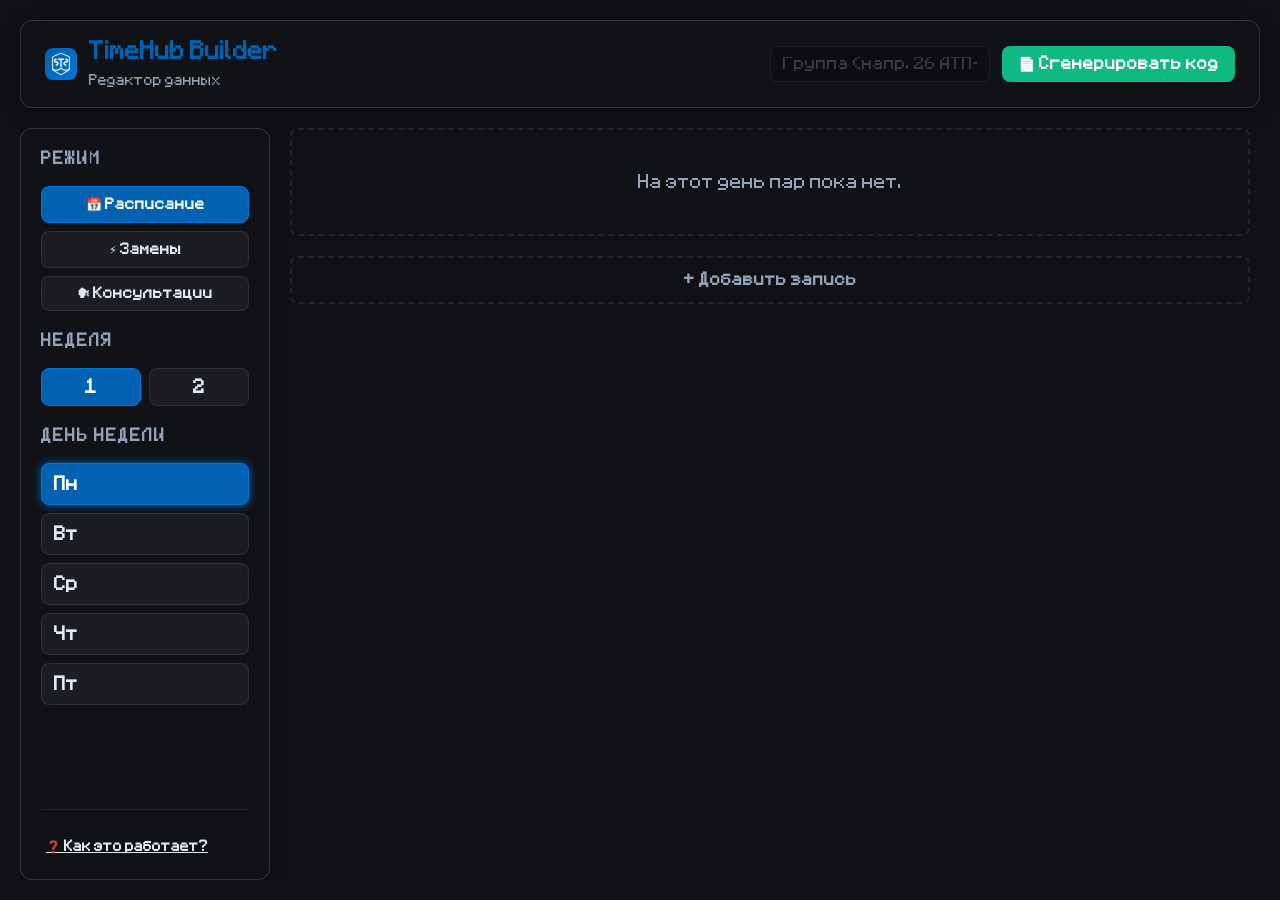
==== commit b79b8b4a: "feat: глобальное обновление UI/UX и новые фичи" -m "- Добавлен 3-й режим в Билдер (Консультации) с а" ====
--- a/builder.html
+++ b/builder.html
@@ -28,7 +28,7 @@
                 </div>
                 <div>
                     <h1 style="margin-bottom: 0;" id="builder-title">TimeHub Builder</h1>
-                    <span style="font-size: 12px; color: var(--text-muted);" id="builder-subtitle">Редактор расписаний</span>
+                    <span style="font-size: 12px; color: var(--text-muted);" id="builder-subtitle">Редактор данных</span>
                 </div>
             </div>
             <div class="header-controls">
@@ -39,14 +39,13 @@
 
         <div class="builder-layout">
             <aside class="builder-sidebar glass-panel">
-                <!-- ПЕРЕКЛЮЧАТЕЛЬ РЕЖИМА -->
                 <h3>Режим</h3>
-                <div class="week-nav" style="margin-bottom: 20px;">
+                <div class="week-nav" style="margin-bottom: 20px; flex-direction: column;">
                     <button class="week-btn mode-btn active" data-mode="schedule" style="font-size: 13px;">📅 Расписание</button>
                     <button class="week-btn mode-btn" data-mode="substitution" style="font-size: 13px;">⚡ Замены</button>
+                    <button class="week-btn mode-btn" data-mode="consultation" style="font-size: 13px;">🗣 Консультации</button>
                 </div>
 
-                <!-- БЛОК РАСПИСАНИЯ -->
                 <div id="schedule-controls">
                     <h3>Неделя</h3>
                     <div class="week-nav" style="margin-bottom: 20px;">
@@ -63,11 +62,15 @@
                     </div>
                 </div>
 
-                <!-- БЛОК ЗАМЕН (Скрыт по умолчанию) -->
                 <div id="substitution-controls" class="hidden">
                     <h3>Дата замены</h3>
                     <input type="date" id="sub-date" class="builder-input" style="width: 100%; margin-bottom: 15px;">
                     <p style="font-size: 11px; color: var(--text-muted); line-height: 1.4;">Добавь только те пары, которые изменились. Если нужно отменить пару, оставь "Предмет" пустым.</p>
+                </div>
+
+                <div id="consultation-controls" class="hidden">
+                    <h3>Консультации</h3>
+                    <p style="font-size: 11px; color: var(--text-muted); line-height: 1.4; margin-bottom: 15px;">Добавь консультации преподавателей. Скачанный файл автоматически объединится со старыми данными.</p>
                 </div>
                 
                 <div class="sidebar-info">
@@ -77,7 +80,7 @@
 
             <main class="builder-main">
                 <div class="lessons-list" id="lessons-container"></div>
-                <button id="btn-add-lesson" class="builder-btn dashed">+ Добавить пару</button>
+                <button id="btn-add-lesson" class="builder-btn dashed">+ Добавить запись</button>
             </main>
         </div>
     </div>
@@ -86,36 +89,41 @@
     <div id="modal-code" class="modal-overlay hidden">
         <div class="modal-content glass-panel" style="max-width: 800px;">
             <div class="modal-header">
-                <h2>Код готов!</h2>
+                <h2>Файл готов!</h2>
                 <button id="btn-close-modal" class="icon-btn">✖</button>
             </div>
             
             <div style="display: flex; gap: 10px; margin-bottom: 15px;">
-                <button id="tab-file" class="builder-btn active" style="flex: 1; background: var(--accent-color);">1. Код файла</button>
+                <button id="tab-file" class="builder-btn active" style="flex: 1; background: var(--accent-color);">1. Скачать файл</button>
                 <button id="tab-manifest" class="builder-btn" style="flex: 1; background: rgba(255,255,255,0.1);">2. Строка для manifest.json</button>
             </div>
 
-            <!-- Вкладка для файла -->
             <div id="content-file">
-                <p style="font-size: 13px; color: var(--text-muted); margin-bottom: 10px;">
-                    Скопируй это и вставь в файл <b id="filename-hint">...</b> в папке <code>data/schedule/</code> (или в <code>substitutions/index.js</code>)
-                </p>
+                <p style="font-size: 13px; color: var(--text-muted); margin-bottom: 10px;" id="hint-file">...</p>
                 <textarea id="code-output" class="builder-input" style="height: 250px; font-family: monospace; font-size: 12px; margin-bottom: 15px; color: #10b981;" readonly></textarea>
-                <button id="btn-copy-js" class="builder-btn success" style="width: 100%;">📋 Скопировать код файла</button>
+                <button id="btn-download-js" class="builder-btn success" style="width: 100%;">💾 Скачать файл</button>
             </div>
 
-            <!-- Вкладка для манифеста -->
             <div id="content-manifest" class="hidden">
                 <p style="font-size: 13px; color: var(--text-muted); margin-bottom: 10px;">
                     Скопируй эту строчку и добавь в массив <code>"files"</code> в файле <code>data/schedule/manifest.json</code>:
                 </p>
-                <textarea id="manifest-output" class="builder-input" style="height: 60px; font-family: monospace; font-size: 14px; margin-bottom: 15px; color: #fbbf24;" readonly></textarea>
-                <button id="btn-copy-manifest" class="builder-btn" style="width: 100%; background: #fbbf24; color: black;">📋 Скопировать для manifest.json</button>
+                <div style="display: flex; gap: 10px; margin-bottom: 15px;">
+                    <input type="text" id="manifest-output" class="builder-input" style="font-family: monospace; font-size: 14px; color: #fbbf24;" readonly>
+                    <button id="btn-copy-manifest" class="builder-btn" style="background: #fbbf24; color: black; width: auto; padding: 0 20px;">📋</button>
+                </div>
+            </div>
+
+            <div class="tg-share-block">
+                <p>Не забудь скинуть готовый файл в Telegram-группу, чтобы админ добавил его на сайт!</p>
+                <a href="https://t.me/+sq9RDqa2I2A3M2Iy" target="_blank" class="builder-btn tg-group-btn">
+                    ✈️ Перейти в группу
+                </a>
             </div>
         </div>
     </div>
 
-    <!-- Модалка с инструкцией -->
+    <!-- Модалка с инструкцией (ОБНОВЛЕНА) -->
     <div id="modal-help" class="modal-overlay hidden">
         <div class="modal-content glass-panel" style="max-width: 700px;">
             <div class="modal-header">
@@ -124,10 +132,15 @@
             </div>
             <div style="font-size: 14px; line-height: 1.6; color: var(--text-main);">
                 <ol style="padding-left: 20px; display: flex; flex-direction: column; gap: 12px;">
-                    <li><strong>Выбери режим:</strong> «Расписание» для новой группы или «Замены» для конкретного дня.</li>
-                    <li><strong>Введи группу</strong> в шапке. Можно писать как угодно (латиницей или кириллицей), Билдер сам сделает красиво.</li>
-                    <li><strong>Для замен:</strong> выбери дату и добавь только те пары, которые поменялись (например, 4-я пара Физика, кабинет 2-107).</li>
-                    <li><strong>Сгенерируй код:</strong> скопируй код файла и строку для манифеста (если это расписание). Вставь их на сайте.</li>
+                    <li><strong>Выбери режим:</strong> «Расписание» (для своей группы), «Замены» (для конкретного дня) или «Консультации» (график преподавателей).</li>
+                    <li><strong>Введи группу</strong> в шапке (для расписаний и замен). Билдер сам сделает красивое имя файла.</li>
+                    <li><strong>Заполни данные:</strong> 
+                        <br>- <i>Для пар:</i> номер, предмет, кабинет, препода.
+                        <br>- <i>Для замен:</i> выбери дату, укажи только измененные пары.
+                        <br>- <i>Для консультаций:</i> выбери предмет, преподавателя, день недели, номер пары (после которой начнется консультация) и кабинет.
+                    </li>
+                    <li><strong>Сгенерируй код:</strong> скачай файл. Расписание кладем в <code>data/schedule/</code>, замены в <code>data/substitutions/</code>, а консультации в <code>data/consultations.js</code>.</li>
+                    <li><strong>Отправь в Telegram:</strong> скинь файл в нашу группу, мы добавим его на сайт!</li>
                 </ol>
             </div>
         </div>
--- a/assets/css/style.css
+++ b/assets/css/style.css
@@ -37,34 +37,19 @@
     overflow-x: hidden;
 }
 
-/* --- ЧИТАЕМОСТЬ TSAP-TSARAP --- */
 body.font-tsap {
     font-size: 20px;
     letter-spacing: 0.5px; 
     font-weight: bold;
     text-shadow: 0px 1px 3px rgba(0, 0, 0, 0.9), 0px 2px 5px rgba(0, 0, 0, 0.7);
 }
-body.font-tsap .lesson-subject { font-size: 20px; font-weight: bold; }
-body.font-tsap .lesson-num { font-size: 28px; }
-body.font-tsap .lesson-clock { font-size: 14px; }
-body.font-tsap .lesson-details { font-size: 14px; }
-body.font-tsap .timer-status { font-size: 22px; }
-body.font-tsap .timer-timeleft { font-size: 32px; }
-body.font-tsap .timer-subject { font-size: 20px; }
-body.font-tsap .logo-text h1 { font-size: 22px; }
-body.font-tsap .header-date { font-size: 16px; }
-body.font-tsap .week-label { font-size: 18px; }
-body.font-tsap .group-trigger { font-size: 16px; }
-body.font-tsap .weather-advice { font-size: 12px; }
-
-/* --- НОВЫЕ ШРИФТЫ --- */
+
 body.font-inter { font-family: 'Inter', sans-serif; }
 body.font-roboto { font-family: 'Roboto', sans-serif; }
 body.font-rubik { font-family: 'Rubik', sans-serif; }
 body.font-play { font-family: 'Play', sans-serif; }
 body.font-montserrat { font-family: 'Montserrat', sans-serif; }
 
-/* Анимация для градиентных тем */
 body.theme-ocean, body.theme-sunset, body.theme-emerald, body.theme-sakura {
     animation: gradient-animation 10s ease infinite;
 }
@@ -75,7 +60,6 @@
     100% { background-position: 0% 50%; }
 }
 
-/* --- СТИЛИ ДЛЯ ЧАСТИЦ --- */
 #particles-canvas {
     position: fixed;
     top: 0;
@@ -98,7 +82,6 @@
     margin: 0 auto;
 }
 
-/* Класс для эффекта Liquid Glass */
 .glass-panel {
     background: var(--glass-bg);
     backdrop-filter: var(--glass-blur);
@@ -132,9 +115,7 @@
     70% { box-shadow: 0 0 0 10px rgba(0, 98, 177, 0); }
     100% { box-shadow: 0 0 0 0 rgba(0, 98, 177, 0); }
 }
-.animate-pulse {
-    animation: pulse-glow 2s infinite;
-}
+.animate-pulse { animation: pulse-glow 2s infinite; }
 
 /* --- Шапка --- */
 .app-header {
@@ -143,11 +124,16 @@
     align-items: center;
     padding: 12px 16px;
     margin-bottom: 8px;
+    position: relative;
+    z-index: 100;
 }
 .header-logo {
     display: flex;
     align-items: center;
     gap: 10px;
+    position: relative;
+    z-index: 101;
+    cursor: pointer;
 }
 .logo-icon {
     width: 36px;
@@ -160,455 +146,301 @@
     border-radius: 8px;
     font-size: 24px;
     font-weight: bold;
-    cursor: pointer;
     user-select: none;
 }
-.logo-text h1 {
-    font-size: 18px;
-    line-height: 1;
-    margin: 0;
-}
-.logo-text span {
+.logo-text h1 { font-size: 18px; line-height: 1; margin: 0; }
+.logo-text span { font-size: 12px; color: var(--text-muted); }
+.header-date { font-size: 14px; font-weight: 500; color: var(--text-main); opacity: 0.9; text-align: right; line-height: 1.2; }
+.icon-btn { background: transparent; border: none; font-size: 20px; cursor: pointer; color: var(--text-main); padding: 5px; transition: transform var(--transition-speed); }
+.icon-btn:hover { transform: rotate(45deg); }
+
+/* --- СТРИК --- */
+.header-streak-badge {
     font-size: 12px;
-    color: var(--text-muted);
-}
-.header-date {
-    font-size: 14px;
-    font-weight: 500;
-    color: var(--text-main);
-    opacity: 0.9;
-    text-align: right;
-    line-height: 1.2;
-}
-.icon-btn {
-    background: transparent;
-    border: none;
-    font-size: 20px;
-    cursor: pointer;
-    color: var(--text-main);
-    padding: 5px;
-    transition: transform var(--transition-speed);
-}
-.icon-btn:hover {
-    transform: rotate(45deg);
-}
-
-/* --- Панель управления --- */
-.controls-panel {
-    display: flex;
-    flex-direction: column;
-    gap: 12px;
-    padding: 16px;
-    position: relative;
-    z-index: 50;
-}
-.week-control {
-    display: flex;
-    justify-content: space-between;
-    align-items: center;
-    background: rgba(0, 0, 0, 0.2);
-    border-radius: var(--border-radius);
-    padding: 8px 12px;
-}
-.arrow-btn {
-    background: transparent;
-    border: none;
-    color: var(--text-main);
-    font-size: 18px;
-    cursor: pointer;
-    padding: 5px 15px;
-    transition: transform 0.2s;
-}
-.arrow-btn:hover {
-    transform: scale(1.2);
-    color: var(--accent-color);
-}
-
-/* Выбор группы */
-.group-control {
-    order: 2;
-    position: relative;
-    text-align: center;
-    flex-shrink: 0;
-}
-
-.group-trigger {
-    display: inline-flex;
-    align-items: center;
-    gap: 8px;
-    background: rgba(0, 0, 0, 0.25); 
-    backdrop-filter: blur(8px); 
-    -webkit-backdrop-filter: blur(8px);
-    border: 1px solid var(--glass-border);
-    color: white;
-    padding: 8px 16px;
-    border-radius: 20px;
-    cursor: pointer;
+    background: rgba(239, 68, 68, 0.2);
+    color: #ef4444;
+    padding: 2px 6px;
+    border-radius: 6px;
+    margin-left: 4px;
     font-weight: bold;
-    font-size: 14px;
-    transition: all 0.2s;
-    user-select: none;
-}
-.group-trigger:hover {
-    background: var(--accent-color);
-    border-color: var(--accent-hover);
-    box-shadow: 0 0 10px var(--accent-color);
-}
-.arrow-down {
-    font-size: 10px;
-    transition: transform 0.3s cubic-bezier(0.175, 0.885, 0.32, 1.275);
-}
-.arrow-down.rotate {
-    transform: rotate(180deg);
-}
-
-/* Выпадающий список (Анимация) */
-.group-dropdown {
+    vertical-align: middle;
+    animation: pulse-badge 2s infinite;
+}
+
+@keyframes pulse-badge {
+    0% { transform: scale(1); }
+    50% { transform: scale(1.05); }
+    100% { transform: scale(1); }
+}
+
+.streak-dropdown {
     position: absolute;
     top: 100%;
-    left: 50%;
-    transform: translateX(-50%) scaleY(0);
-    transform-origin: top;
+    left: 0;
+    margin-top: 8px;
+    width: 160px;
+    padding: 16px;
+    text-align: center;
+    z-index: 9999;
     opacity: 0;
     visibility: hidden;
-    
-    background: var(--glass-bg); 
-    backdrop-filter: blur(16px);
-    -webkit-backdrop-filter: blur(16px);
-    border: 1px solid var(--glass-border);
-    border-radius: var(--border-radius);
-    box-shadow: var(--shadow);
-    z-index: 100;
-    min-width: 160px;
-    margin-top: 8px;
-    overflow: hidden;
-    
-    transition: all 0.2s cubic-bezier(0.175, 0.885, 0.32, 1.275);
-}
-
-.group-dropdown.open {
-    transform: translateX(-50%) scaleY(1);
-    opacity: 1;
-    visibility: visible;
-}
-
-.dropdown-list {
-    list-style: none;
-    padding: 6px;
-    margin: 0;
-    display: flex;
-    flex-direction: column;
-    gap: 4px;
-}
-
-.group-option {
-    padding: 8px 12px;
-    cursor: pointer;
-    border-radius: 6px;
-    font-size: 14px;
-    color: var(--text-main);
-    transition: all 0.15s ease;
-    
-    opacity: 0;
-    transform: translateY(-10px);
-}
-
-.group-option:hover {
-    background: var(--accent-color);
-    color: white;
-    transform: translateX(4px);
-}
-
-.group-dropdown.open .group-option {
-    opacity: 1;
-    transform: translateY(0);
-    transition-delay: calc(var(--i) * 0.03s); 
-}
-
-/* --- Скелетоны (Загрузка) --- */
-.skeleton-card {
-    display: flex;
-    align-items: stretch;
-    padding: 0;
-    overflow: hidden;
-    border-radius: var(--border-radius);
-    background: var(--glass-bg);
-    border: 1px solid var(--glass-border);
-    margin-bottom: 12px;
-    height: 80px; /* Примерная высота карточки */
-}
-
-.skeleton-time {
-    background: rgba(0, 0, 0, 0.1);
-    padding: 12px;
-    display: flex;
-    flex-direction: column;
-    justify-content: center;
-    align-items: center;
-    min-width: 90px;
-    border-right: 1px solid var(--border-color);
-    gap: 8px;
-}
-
-.skeleton-num {
-    width: 24px;
-    height: 24px;
-    border-radius: 50%;
-    background: rgba(255, 255, 255, 0.1);
-}
-
-.skeleton-clock {
-    width: 50px;
-    height: 12px;
-    border-radius: 4px;
-    background: rgba(255, 255, 255, 0.1);
-}
-
-.skeleton-info {
-    padding: 12px 16px;
-    display: flex;
-    flex-direction: column;
-    justify-content: center;
-    flex-grow: 1;
-    gap: 10px;
-}
-
-.skeleton-title {
-    width: 60%;
-    height: 16px;
-    border-radius: 4px;
-    background: rgba(255, 255, 255, 0.1);
-}
-
-.skeleton-details {
-    width: 40%;
-    height: 12px;
-    border-radius: 4px;
-    background: rgba(255, 255, 255, 0.1);
-}
-
-/* Анимация Шиммера (переливания) */
-.shimmer {
-    position: relative;
-    overflow: hidden;
-}
-.shimmer::after {
-    content: '';
-    position: absolute;
-    top: 0;
-    right: 0;
-    bottom: 0;
-    left: 0;
-    transform: translateX(-100%);
-    background-image: linear-gradient(
-        90deg,
-        rgba(255, 255, 255, 0) 0,
-        rgba(255, 255, 255, 0.05) 20%,
-        rgba(255, 255, 255, 0.1) 60%,
-        rgba(255, 255, 255, 0)
-    );
-    animation: shimmer 2s infinite;
-}
-@keyframes shimmer {
-    100% {
-        transform: translateX(100%);
-    }
-}
-/* --------------------------------- */
-
-/* --- Расписание --- */
-.schedule-container {
-    display: flex;
-    flex-direction: column;
-    gap: 12px;
-    margin-bottom: 40px;
-    position: relative;
-    z-index: 10;
-}
-.schedule-card {
-    display: flex;
-    align-items: stretch;
-    padding: 0;
-    overflow: hidden;
-    transition: transform 0.2s;
-    position: relative;
-}
-.schedule-card:active {
-    transform: scale(0.98);
-}
-.schedule-card.current-lesson {
-    border-color: var(--accent-color);
-    border-width: 2px;
-}
-.lesson-time {
-    background: rgba(0, 0, 0, 0.2);
-    padding: 12px;
-    display: flex;
-    flex-direction: column;
-    justify-content: center;
-    align-items: center;
-    min-width: 90px;
-    border-right: 1px solid var(--border-color);
-}
-.lesson-num {
-    font-size: 24px;
-    font-weight: bold;
-    color: var(--accent-color);
-    line-height: 1;
-    margin-bottom: 4px;
-}
-.lesson-clock {
-    font-size: 12px;
-    color: var(--text-muted);
-    display: flex;
-    gap: 2px;
-}
-.lesson-info {
-    padding: 12px 16px;
-    display: flex;
-    flex-direction: column;
-    justify-content: center;
-    flex-grow: 1;
-}
-.lesson-subject {
-    font-size: 16px;
-    font-weight: bold;
-    margin-bottom: 6px;
-    line-height: 1.2;
-}
-.lesson-details {
-    display: flex;
-    flex-wrap: wrap;
-    gap: 12px;
-    font-size: 12px;
-    color: var(--text-muted);
-}
-.lesson-room {
-    color: #f59e0b;
-}
-.lesson-teacher {
-    color: var(--text-main);
-    opacity: 0.8;
-}
-
-/* --- Таймер --- */
-.timer-widget {
-    border: 1px solid var(--border-color);
-    box-shadow: 0 4px 15px rgba(0, 0, 0, 0.2);
-}
-#app > .timer-widget {
-    margin-bottom: 8px;
-}
-
-/* --- Замены --- */
-.schedule-card.is-substitution {
-    border-color: #ef4444;
-    background: linear-gradient(135deg, rgba(239, 68, 68, 0.1), rgba(20, 22, 26, 0.7));
-}
-.badge-substitution {
-    position: absolute;
-    top: 8px;
-    right: 8px;
-    background: #ef4444;
-    color: white;
-    font-size: 10px;
-    font-weight: bold;
-    padding: 2px 6px;
-    border-radius: 4px;
-    text-transform: uppercase;
-    letter-spacing: 1px;
-    animation: pulse-danger 2s infinite;
-}
-@keyframes pulse-danger {
-    0% { box-shadow: 0 0 0 0 rgba(239, 68, 68, 0.4); }
-    70% { box-shadow: 0 0 0 6px rgba(239, 68, 68, 0); }
-    100% { box-shadow: 0 0 0 0 rgba(239, 68, 68, 0); }
-}
-
-/* --- Погода и Неделя --- */
-.middle-row {
-    display: flex;
-    justify-content: space-between;
-    align-items: center;
-    width: 100%;
-    margin-top: 4px;
-}
-#weather-container,
-.weather-widget {
-    display: contents;
-}
-.weather-main {
-    order: 1;
-    display: flex;
-    align-items: center;
-    gap: 4px;
-    font-size: 15px;
-    font-weight: bold;
-    white-space: nowrap;
-    min-width: 70px;
-}
-.weather-advice {
-    order: 3;
-    font-size: 10px;
-    color: var(--text-muted);
-    text-align: right;
-    line-height: 1.2;
-    max-width: 90px;
-    flex-grow: 1;
-}
-
-/* Умная подсветка недели */
-.week-label {
-    cursor: pointer;
-    padding: 4px 10px;
-    border-radius: 8px;
-    transition: background 0.2s, color 0.2s;
-    user-select: none;
-    display: inline-block;
-    font-weight: bold;
-    font-size: 16px;
-}
-.week-label.active-week {
-    color: var(--accent-color);
-    background: rgba(255, 255, 255, 0.05);
-}
-.week-label.inactive-week {
-    color: var(--text-muted);
-}
-.week-label.inactive-week:hover {
-    background: rgba(255, 255, 255, 0.05);
-}
-.badge-actual {
-    font-size: 10px;
-    color: var(--accent-color);
-    font-weight: normal;
-    margin-left: 4px;
-}
-.badge-return {
-    font-size: 14px;
-    color: var(--text-main);
-    margin-left: 4px;
-    display: inline-block;
-    transition: transform 0.2s;
-}
-.week-label.inactive-week:hover .badge-return {
-    transform: scale(1.2);
-}
-
-/* --- Полноэкранный режим таймера (Адаптивный) --- */
-.timer-widget.fullscreen {
-    position: fixed;
-    top: 0;
-    left: 0;
-    width: 100vw;
-    height: 100vh;
-    z-index: 9999;
-    border-radius: 0;
+    transform: translateY(-10px) scale(0.95);
+    transition: all 0.3s cubic-bezier(0.175, 0.885, 0.32, 1.275);
+}
+.streak-dropdown.open { opacity: 1; visibility: visible; transform: translateY(0) scale(1); }
+.streak-title { font-size: 12px; color: var(--text-muted); text-transform: uppercase; letter-spacing: 1px; margin-bottom: 4px; }
+.streak-count-text { font-size: 14px; font-weight: bold; color: var(--text-main); }
+
+.streak-icon-wrapper {
+    width: 60px;
+    height: 60px;
+    margin: 0 auto 10px auto;
     display: flex;
     align-items: center;
     justify-content: center;
-    background: var(--bg-color);
-}
+    filter: drop-shadow(0 0 10px rgba(239, 68, 68, 0.5));
+}
+.fire-svg-container { width: 100%; height: 100%; animation: fire-flicker 1.5s infinite alternate ease-in-out; }
+@keyframes fire-flicker {
+    0% { transform: scale(1) rotate(-2deg); opacity: 0.9; }
+    50% { transform: scale(1.05) rotate(2deg); opacity: 1; }
+    100% { transform: scale(1.1) rotate(0deg); opacity: 0.9; }
+}
+.fire-svg-container { color: #f97316; }
+.fire-lvl-2 { color: #ef4444; animation-duration: 1.2s; }
+.fire-lvl-3 { color: #3b82f6; animation-duration: 1s; }
+.fire-lvl-4 { color: #a855f7; animation-duration: 0.8s; }
+.fire-lvl-5 { color: #fbbf24; animation-duration: 0.6s; filter: drop-shadow(0 0 15px rgba(251, 191, 36, 0.8)); }
+
+/* Мертвый огонек (стили стоят ОТДЕЛЬНО, а не внутри бейджа) */
+.fire-dead { 
+    color: #64748b; 
+    animation: none; 
+    filter: grayscale(1) drop-shadow(0 0 5px rgba(100, 116, 139, 0.3)); 
+}
+
+.streak-timer {
+    font-size: 11px;
+    color: var(--text-muted);
+    margin-top: 8px;
+    padding-top: 8px;
+    border-top: 1px solid var(--border-color);
+}
+
+.streak-revive-btn {
+    display: none;
+    width: 100%;
+    margin-top: 8px;
+    padding: 6px;
+    background: #ef4444;
+    color: white;
+    border: none;
+    border-radius: 6px;
+    font-size: 12px;
+    font-weight: bold;
+    cursor: pointer;
+    transition: background 0.2s;
+}
+.streak-revive-btn:hover {
+    background: #dc2626;
+}
+
+/* --- Панель управления --- */
+.controls-panel { display: flex; flex-direction: column; gap: 12px; padding: 16px; position: relative; z-index: 50; }
+.week-control { display: flex; justify-content: space-between; align-items: center; background: rgba(0, 0, 0, 0.2); border-radius: var(--border-radius); padding: 8px 12px; }
+.arrow-btn { background: transparent; border: none; color: var(--text-main); font-size: 18px; cursor: pointer; padding: 5px 15px; transition: transform 0.2s; }
+.arrow-btn:hover { transform: scale(1.2); color: var(--accent-color); }
+
+.group-control { order: 2; position: relative; text-align: center; flex-shrink: 0; }
+.group-trigger {
+    display: inline-flex; align-items: center; gap: 8px;
+    background: rgba(0, 0, 0, 0.25); backdrop-filter: blur(8px); -webkit-backdrop-filter: blur(8px);
+    border: 1px solid var(--glass-border); color: white; padding: 8px 16px; border-radius: 20px;
+    cursor: pointer; font-weight: bold; font-size: 14px; transition: all 0.2s; user-select: none;
+}
+.group-trigger:hover { background: var(--accent-color); border-color: var(--accent-hover); box-shadow: 0 0 10px var(--accent-color); }
+.arrow-down { font-size: 10px; transition: transform 0.3s cubic-bezier(0.175, 0.885, 0.32, 1.275); }
+.arrow-down.rotate { transform: rotate(180deg); }
+
+.group-dropdown {
+    position: absolute; top: 100%; left: 50%; transform: translateX(-50%) scaleY(0); transform-origin: top; opacity: 0; visibility: hidden;
+    background: var(--glass-bg); backdrop-filter: blur(16px); -webkit-backdrop-filter: blur(16px);
+    border: 1px solid var(--glass-border); border-radius: var(--border-radius); box-shadow: var(--shadow);
+    z-index: 100; min-width: 160px; margin-top: 8px; overflow: hidden;
+    transition: all 0.2s cubic-bezier(0.175, 0.885, 0.32, 1.275);
+}
+.group-dropdown.open { transform: translateX(-50%) scaleY(1); opacity: 1; visibility: visible; }
+.dropdown-list { list-style: none; padding: 6px; margin: 0; display: flex; flex-direction: column; gap: 4px; }
+.group-option { padding: 8px 12px; cursor: pointer; border-radius: 6px; font-size: 14px; color: var(--text-main); transition: all 0.15s ease; opacity: 0; transform: translateY(-10px); }
+.group-option:hover { background: var(--accent-color); color: white; transform: translateX(4px); }
+.group-dropdown.open .group-option { opacity: 1; transform: translateY(0); transition-delay: calc(var(--i) * 0.03s); }
+
+/* --- Скелетоны --- */
+.skeleton-card { display: flex; align-items: stretch; padding: 0; overflow: hidden; border-radius: var(--border-radius); background: var(--glass-bg); border: 1px solid var(--glass-border); margin-bottom: 12px; height: 80px; }
+.skeleton-time { background: rgba(0, 0, 0, 0.1); padding: 12px; display: flex; flex-direction: column; justify-content: center; align-items: center; min-width: 90px; border-right: 1px solid var(--border-color); gap: 8px; }
+.skeleton-num { width: 24px; height: 24px; border-radius: 50%; background: rgba(255, 255, 255, 0.1); }
+.skeleton-clock { width: 50px; height: 12px; border-radius: 4px; background: rgba(255, 255, 255, 0.1); }
+.skeleton-info { padding: 12px 16px; display: flex; flex-direction: column; justify-content: center; flex-grow: 1; gap: 10px; }
+.skeleton-title { width: 60%; height: 16px; border-radius: 4px; background: rgba(255, 255, 255, 0.1); }
+.skeleton-details { width: 40%; height: 12px; border-radius: 4px; background: rgba(255, 255, 255, 0.1); }
+.shimmer { position: relative; overflow: hidden; }
+.shimmer::after { content: ''; position: absolute; top: 0; right: 0; bottom: 0; left: 0; transform: translateX(-100%); background-image: linear-gradient(90deg, rgba(255, 255, 255, 0) 0, rgba(255, 255, 255, 0.05) 20%, rgba(255, 255, 255, 0.1) 60%, rgba(255, 255, 255, 0)); animation: shimmer 2s infinite; }
+@keyframes shimmer { 100% { transform: translateX(100%); } }
+
+/* --- Расписание --- */
+.schedule-container { display: flex; flex-direction: column; gap: 12px; margin-bottom: 40px; position: relative; z-index: 10; }
+.schedule-card {
+    display: flex; align-items: stretch; padding: 0; overflow: hidden; transition: transform 0.2s; position: relative;
+    min-height: 88px; /* ВЫРАВНИВАНИЕ ВЫСОТЫ */
+}
+.schedule-card:active { transform: scale(0.98); }
+.schedule-card.current-lesson { border-color: var(--accent-color); border-width: 2px; }
+.lesson-time { background: rgba(0, 0, 0, 0.2); padding: 12px; display: flex; flex-direction: column; justify-content: center; align-items: center; min-width: 90px; border-right: 1px solid var(--border-color); }
+.lesson-num { font-size: 24px; font-weight: bold; color: var(--accent-color); line-height: 1; margin-bottom: 4px; }
+.lesson-clock { font-size: 12px; color: var(--text-muted); display: flex; gap: 2px; }
+.lesson-info { padding: 12px 16px; display: flex; flex-direction: column; justify-content: center; flex-grow: 1; }
+.lesson-subject { font-size: 16px; font-weight: bold; margin-bottom: 6px; line-height: 1.2; }
+.lesson-details { display: flex; flex-wrap: wrap; gap: 12px; font-size: 12px; color: var(--text-muted); }
+.lesson-room { color: #f59e0b; }
+.lesson-teacher { color: var(--text-main); opacity: 0.8; }
+
+/* --- Таймер и Замены --- */
+.timer-widget { border: 1px solid var(--border-color); box-shadow: 0 4px 15px rgba(0, 0, 0, 0.2); }
+#app > .timer-widget { margin-bottom: 8px; }
+.schedule-card.is-substitution { border-color: #ef4444; background: linear-gradient(135deg, rgba(239, 68, 68, 0.1), rgba(20, 22, 26, 0.7)); }
+.badge-substitution { position: absolute; top: 8px; right: 8px; background: #ef4444; color: white; font-size: 10px; font-weight: bold; padding: 2px 6px; border-radius: 4px; text-transform: uppercase; letter-spacing: 1px; animation: pulse-danger 2s infinite; }
+@keyframes pulse-danger { 0% { box-shadow: 0 0 0 0 rgba(239, 68, 68, 0.4); } 70% { box-shadow: 0 0 0 6px rgba(239, 68, 68, 0); } 100% { box-shadow: 0 0 0 0 rgba(239, 68, 68, 0); } }
+
+/* --- Погода и Неделя --- */
+.middle-row { display: flex; justify-content: space-between; align-items: center; width: 100%; margin-top: 4px; }
+#weather-container, .weather-widget { display: contents; }
+.weather-main { order: 1; display: flex; align-items: center; gap: 4px; font-size: 15px; font-weight: bold; white-space: nowrap; min-width: 70px; }
+.weather-advice { order: 3; font-size: 10px; color: var(--text-muted); text-align: right; line-height: 1.2; max-width: 90px; flex-grow: 1; }
+.week-label { cursor: pointer; padding: 4px 10px; border-radius: 8px; transition: background 0.2s, color 0.2s; user-select: none; display: inline-block; font-weight: bold; font-size: 16px; }
+.week-label.active-week { color: var(--accent-color); background: rgba(255, 255, 255, 0.05); }
+.week-label.inactive-week { color: var(--text-muted); }
+.week-label.inactive-week:hover { background: rgba(255, 255, 255, 0.05); }
+.badge-actual { font-size: 10px; color: var(--accent-color); font-weight: normal; margin-left: 4px; }
+.badge-return { font-size: 14px; color: var(--text-main); margin-left: 4px; display: inline-block; transition: transform 0.2s; }
+.week-label.inactive-week:hover .badge-return { transform: scale(1.2); }
+
+/* --- Модалки --- */
+.modal-overlay { position: fixed; top: 0; left: 0; width: 100vw; height: 100vh; background: rgba(0, 0, 0, 0.6); backdrop-filter: blur(4px); z-index: 10000; display: flex; justify-content: center; align-items: flex-end; animation: fadeIn 0.2s ease-out; }
+@keyframes fadeIn { from { opacity: 0; } to { opacity: 1; } }
+.modal-content { width: 100%; max-width: 600px; background: var(--surface-color); backdrop-filter: blur(16px); -webkit-backdrop-filter: blur(16px); border-bottom-left-radius: 0; border-bottom-right-radius: 0; border-top-left-radius: 20px; border-top-right-radius: 20px; padding: 20px; max-height: 85vh; overflow-y: auto; animation: slideUp 0.45s cubic-bezier(0.16, 1, 0.3, 1); }
+@keyframes slideUp { from { transform: translateY(100%); } to { transform: translateY(0); } }
+.modal-header { display: flex; justify-content: space-between; align-items: center; margin-bottom: 20px; border-bottom: 1px solid var(--border-color); padding-bottom: 10px; }
+.modal-header h2 { font-size: 18px; margin: 0; }
+.settings-group { margin-bottom: 24px; }
+.settings-group h3 { font-size: 14px; color: var(--text-muted); margin-bottom: 12px; text-transform: uppercase; letter-spacing: 1px; }
+.theme-grid { display: grid; grid-template-columns: 1fr 1fr; gap: 10px; }
+.theme-btn { background: rgba(255, 255, 255, 0.05); border: 1px solid var(--border-color); color: var(--text-main); padding: 10px; border-radius: 8px; cursor: pointer; transition: all 0.2s; font-family: inherit; }
+.theme-btn.active { background: var(--accent-color); color: white; border-color: var(--accent-hover); }
+.settings-select { width: 100%; padding: 10px; background: rgba(0, 0, 0, 0.2); border: 1px solid var(--border-color); color: var(--text-main); border-radius: 8px; font-family: inherit; font-size: 14px; outline: none; }
+.toggle-row { display: flex; justify-content: space-between; align-items: center; padding: 10px 0; border-bottom: 1px solid rgba(255, 255, 255, 0.05); }
+.toggle-row:last-child { border-bottom: none; }
+.toggle-switch { position: relative; display: inline-block; width: 46px; height: 24px; }
+.toggle-switch input { opacity: 0; width: 0; height: 0; }
+.slider { position: absolute; cursor: pointer; top: 0; left: 0; right: 0; bottom: 0; background-color: rgba(255, 255, 255, 0.1); transition: .4s; border-radius: 24px; }
+.slider:before { position: absolute; content: ""; height: 18px; width: 18px; left: 3px; bottom: 3px; background-color: white; transition: .4s; border-radius: 50%; }
+input:checked + .slider { background-color: var(--accent-color); }
+input:checked + .slider:before { transform: translateX(22px); }
+
+/* --- Справочник (Аккордеон на CSS Grid) --- */
+.section-header { display: flex; justify-content: space-between; align-items: center; margin-bottom: 12px; border-bottom: 1px solid var(--border-color); padding-bottom: 8px; }
+.section-header h2 { font-size: 16px; margin: 0; color: var(--text-main); }
+.section-icon { font-size: 18px; }
+.accordion-item { border: 1px solid var(--border-color); border-radius: 8px; margin-bottom: 8px; overflow: hidden; }
+.accordion-trigger { width: 100%; display: flex; justify-content: space-between; align-items: center; background: rgba(255, 255, 255, 0.02); border: none; padding: 12px; color: var(--text-main); font-family: inherit; font-size: 14px; font-weight: bold; cursor: pointer; transition: background 0.2s; }
+.accordion-trigger:hover { background: rgba(255, 255, 255, 0.05); }
+.accordion-arrow { font-size: 10px; transition: transform 0.3s; }
+.accordion-item.active .accordion-arrow { transform: rotate(180deg); }
+
+.accordion-content {
+    display: grid;
+    grid-template-rows: 0fr;
+    transition: grid-template-rows 0.3s cubic-bezier(0.16, 1, 0.3, 1);
+    background: rgba(0, 0, 0, 0.1);
+}
+.accordion-inner {
+    overflow: hidden;
+    min-height: 0;
+    padding: 0 12px;
+    transition: padding 0.3s;
+}
+.accordion-item.active .accordion-content {
+    grid-template-rows: 1fr;
+}
+.accordion-item.active .accordion-inner {
+    padding: 12px;
+}
+
+.ref-link { display: flex; align-items: center; gap: 8px; color: var(--accent-color); text-decoration: none; padding: 8px 0; font-size: 14px; border-bottom: 1px solid rgba(255,255,255,0.05); transition: color 0.2s; }
+.ref-link:last-child { border-bottom: none; }
+.ref-link:hover { color: var(--accent-hover); text-decoration: underline; }
+
+/* --- Заметки --- */
+.notes-widget { display: flex; flex-direction: column; gap: 10px; }
+.notes-textarea {
+    width: 100%;
+    min-height: 150px;
+    max-height: 400px; /* Ограничиваем максимальную высоту */
+    overflow-y: auto; /* Если текст длинный, появляется скролл */
+    background: rgba(0, 0, 0, 0.2);
+    border: 1px solid var(--border-color);
+    border-radius: 8px;
+    padding: 12px;
+    color: var(--text-main);
+    font-family: inherit;
+    font-size: 14px;
+    resize: none; /* Убираем ручной ресайз, он теперь умный */
+    outline: none;
+    transition: border-color 0.2s ease, box-shadow 0.2s ease;
+}
+.notes-textarea::placeholder { color: rgba(255, 255, 255, 0.3); }
+.notes-textarea.key-pressed { border-color: var(--accent-color); box-shadow: 0 0 15px var(--accent-color); }
+.notes-status { font-size: 11px; text-align: right; color: var(--text-muted); min-height: 15px; opacity: 0; transform: translateY(-5px); transition: all 0.3s cubic-bezier(0.175, 0.885, 0.32, 1.275); }
+.notes-status.status-show { opacity: 1; transform: translateY(0); }
+
+/* --- Подвал --- */
+.app-footer { margin-bottom: 80px; padding: 16px; text-align: center; }
+.footer-content { display: flex; flex-direction: column; gap: 12px; }
+.footer-disclaimer { font-size: 11px; color: var(--text-muted); line-height: 1.4; margin: 0; }
+.footer-links { display: flex; justify-content: center; flex-wrap: wrap; gap: 10px; margin: 4px 0; }
+.footer-link { display: inline-flex; align-items: center; gap: 6px; color: var(--text-main); text-decoration: none; font-size: 12px; padding: 8px 16px; background: rgba(255, 255, 255, 0.05); backdrop-filter: blur(8px); -webkit-backdrop-filter: blur(8px); border: 1px solid var(--border-color); border-radius: 20px; transition: all 0.2s; }
+.footer-link:hover { background: var(--accent-color); color: white; border-color: var(--accent-hover); transform: translateY(-2px); }
+.official-link { background: rgba(255, 255, 255, 0.1); }
+.official-link:hover { background: var(--accent-color); }
+.footer-copy { font-size: 10px; color: var(--text-muted); opacity: 0.5; }
+
+/* --- Таймер --- */
+.timer-subject { font-size: 16px; color: #ffffff; font-weight: bold; margin-top: 2px; margin-bottom: 6px; display: block; text-shadow: 0 2px 4px rgba(0, 0, 0, 0.8); }
+.timer-progress-track { width: 100%; height: 8px; background: rgba(255, 255, 255, 0.1); border-radius: 4px; overflow: hidden; margin-top: 10px; box-shadow: inset 0 1px 3px rgba(0,0,0,0.3); }
+.timer-progress-fill { height: 100%; background: linear-gradient(90deg, var(--accent-hover), var(--accent-color)); transition: width 1s linear; box-shadow: 0 0 8px var(--accent-color); }
+.timer-timeleft { font-size: 22px; font-weight: bold; color: var(--text-main); letter-spacing: 0.5px; }
+
+.timer-particles-canvas { position: absolute; top: 0; left: 0; width: 100%; height: 100%; z-index: 0; pointer-events: none; }
+.timer-widget:not(.fullscreen) .timer-particles-canvas { display: none; }
+
+/* --- ПОЛНОЭКРАННЫЙ РЕЖИМ ТАЙМЕРА --- */
+.timer-widget.fullscreen {
+    position: fixed !important;
+    top: 0 !important;
+    left: 0 !important;
+    width: 100vw !important;
+    height: 100vh !important;
+    z-index: 9999 !important;
+    border-radius: 0 !important;
+    display: flex !important;
+    align-items: center !important;
+    justify-content: center !important;
+    background: var(--bg-color) !important;
+    margin: 0 !important;
+    padding: 0 !important;
+    backdrop-filter: none !important;
+    -webkit-backdrop-filter: none !important;
+}
+
 .timer-widget.fullscreen .timer-content {
     width: 90%;
     max-width: 600px;
@@ -616,685 +448,73 @@
     flex-direction: column;
     align-items: center;
     text-align: center;
-}
-.timer-widget.fullscreen .timer-status {
-    font-size: clamp(18px, 5vw, 28px);
-    line-height: 1.3;
-    margin-bottom: 10px;
-}
-.timer-widget.fullscreen .timer-timeleft {
-    font-size: clamp(36px, 12vw, 64px);
-    line-height: 1;
-    margin-bottom: 15px;
-    white-space: nowrap;
-}
-.timer-widget.fullscreen .timer-subject {
-    font-size: clamp(16px, 4vw, 24px);
-    margin-bottom: 10px;
-}
-.timer-widget.fullscreen .timer-progress-track {
-    width: 100%;
-    max-width: 400px;
-}
-.timer-widget.fullscreen .timer-hint {
-    font-size: clamp(12px, 3vw, 16px);
-    margin-top: 15px;
-    opacity: 0.7;
-}
-
-/* --- Модальное окно настроек --- */
-.modal-overlay {
-    position: fixed;
-    top: 0;
-    left: 0;
-    width: 100vw;
-    height: 100vh;
-    background: rgba(0, 0, 0, 0.6);
-    backdrop-filter: blur(4px);
-    z-index: 10000;
-    display: flex;
-    justify-content: center;
-    align-items: flex-end;
-    animation: fadeIn 0.2s ease-out;
-}
-@keyframes fadeIn {
-    from { opacity: 0; }
-    to { opacity: 1; }
-}
-.modal-content {
-    width: 100%;
-    max-width: 600px;
-    background: var(--surface-color);
-    backdrop-filter: blur(16px);
-    -webkit-backdrop-filter: blur(16px);
-    border-bottom-left-radius: 0;
-    border-bottom-right-radius: 0;
-    border-top-left-radius: 20px;
-    border-top-right-radius: 20px;
     padding: 20px;
-    max-height: 85vh;
-    overflow-y: auto;
-    animation: slideUp 0.45s cubic-bezier(0.16, 1, 0.3, 1);
-}
-@keyframes slideUp {
-    from { transform: translateY(100%); }
-    to { transform: translateY(0); }
-}
-.modal-header {
-    display: flex;
-    justify-content: space-between;
-    align-items: center;
-    margin-bottom: 20px;
-    border-bottom: 1px solid var(--border-color);
-    padding-bottom: 10px;
-}
-.modal-header h2 {
-    font-size: 18px;
-    margin: 0;
-}
-.settings-group {
-    margin-bottom: 24px;
-}
-.settings-group h3 {
-    font-size: 14px;
-    color: var(--text-muted);
-    margin-bottom: 12px;
-    text-transform: uppercase;
-    letter-spacing: 1px;
-}
-.theme-grid {
-    display: grid;
-    grid-template-columns: 1fr 1fr;
-    gap: 10px;
-}
-.theme-btn {
-    background: rgba(255, 255, 255, 0.05);
-    border: 1px solid var(--border-color);
-    color: var(--text-main);
-    padding: 10px;
-    border-radius: 8px;
-    cursor: pointer;
-    transition: all 0.2s;
-    font-family: inherit;
-}
-.theme-btn.active {
-    background: var(--accent-color);
-    color: white;
-    border-color: var(--accent-hover);
-}
-.settings-select {
-    width: 100%;
-    padding: 10px;
-    background: rgba(0, 0, 0, 0.2);
-    border: 1px solid var(--border-color);
-    color: var(--text-main);
-    border-radius: 8px;
-    font-family: inherit;
-    font-size: 14px;
-    outline: none;
-}
-.toggle-row {
-    display: flex;
-    justify-content: space-between;
-    align-items: center;
-    padding: 10px 0;
-    border-bottom: 1px solid rgba(255, 255, 255, 0.05);
-}
-.toggle-row:last-child {
-    border-bottom: none;
-}
-.toggle-switch {
-    position: relative;
-    display: inline-block;
-    width: 46px;
-    height: 24px;
-}
-.toggle-switch input {
-    opacity: 0;
-    width: 0;
-    height: 0;
-}
-.slider {
-    position: absolute;
-    cursor: pointer;
-    top: 0;
-    left: 0;
-    right: 0;
-    bottom: 0;
-    background-color: rgba(255, 255, 255, 0.1);
-    transition: .4s;
-    border-radius: 24px;
-}
-.slider:before {
-    position: absolute;
-    content: "";
-    height: 18px;
-    width: 18px;
-    left: 3px;
-    bottom: 3px;
-    background-color: white;
-    transition: .4s;
-    border-radius: 50%;
-}
-input:checked + .slider {
-    background-color: var(--accent-color);
-}
-input:checked + .slider:before {
-    transform: translateX(22px);
-}
-
-/* --- Справочник --- */
-.section-header {
-    display: flex;
-    justify-content: space-between;
-    align-items: center;
-    margin-bottom: 12px;
-    border-bottom: 1px solid var(--border-color);
-    padding-bottom: 8px;
-}
-.section-header h2 {
-    font-size: 16px;
-    margin: 0;
-    color: var(--text-main);
-}
-.section-icon {
-    font-size: 18px;
-}
-.accordion-item {
-    border: 1px solid var(--border-color);
-    border-radius: 8px;
-    margin-bottom: 8px;
-    overflow: hidden;
-}
-.accordion-trigger {
-    width: 100%;
-    display: flex;
-    justify-content: space-between;
-    align-items: center;
-    background: rgba(255, 255, 255, 0.02);
-    border: none;
-    padding: 12px;
-    color: var(--text-main);
-    font-family: inherit;
-    font-size: 14px;
-    font-weight: bold;
-    cursor: pointer;
-    transition: background 0.2s;
-}
-.accordion-trigger:hover {
-    background: rgba(255, 255, 255, 0.05);
-}
-.accordion-arrow {
-    font-size: 10px;
-    transition: transform 0.3s;
-}
-.accordion-item.active .accordion-arrow {
-    transform: rotate(180deg);
-}
-.accordion-content {
-    max-height: 0;
-    overflow: hidden;
-    transition: max-height 0.3s ease-out;
-    background: rgba(0, 0, 0, 0.1);
-    padding: 0 12px;
-}
-.accordion-item.active .accordion-content {
-    padding: 12px;
-}
-.ref-link {
-    display: flex;
-    align-items: center;
-    gap: 8px;
-    color: var(--accent-color);
-    text-decoration: none;
-    padding: 8px 0;
-    font-size: 14px;
-    border-bottom: 1px solid rgba(255,255,255,0.05);
-    transition: color 0.2s;
-}
-.ref-link:last-child {
-    border-bottom: none;
-}
-.ref-link:hover {
-    color: var(--accent-hover);
-    text-decoration: underline;
-}
-
-/* --- Заметки --- */
-.notes-widget {
-    display: flex;
-    flex-direction: column;
-    gap: 10px;
-}
-.notes-textarea {
-    width: 100%;
-    min-height: 120px;
-    background: rgba(0, 0, 0, 0.2);
-    border: 1px solid var(--border-color);
-    border-radius: 8px;
-    padding: 12px;
-    color: var(--text-main);
-    font-family: inherit;
-    font-size: 14px;
-    resize: vertical;
-    outline: none;
-    transition: all 0.2s ease;
-}
-.notes-textarea::placeholder {
-    color: rgba(255, 255, 255, 0.3);
-}
-.notes-textarea.key-pressed {
-    transform: scale(1.01);
-    border-color: var(--accent-color);
-    box-shadow: 0 0 15px var(--accent-color);
-}
-.notes-status {
-    font-size: 11px;
-    text-align: right;
-    color: var(--text-muted);
-    min-height: 15px;
-    opacity: 0;
-    transform: translateY(-5px);
-    transition: all 0.3s cubic-bezier(0.175, 0.885, 0.32, 1.275);
-}
-.notes-status.status-show {
-    opacity: 1;
-    transform: translateY(0);
-}
-
-/* =========================================
-   ПОДВАЛ (FOOTER)
-   ========================================= */
-.app-footer {
-    margin-bottom: 80px;
-    padding: 16px;
-    text-align: center;
-}
-.footer-content {
-    display: flex;
-    flex-direction: column;
-    gap: 12px;
-}
-.footer-disclaimer {
-    font-size: 11px;
-    color: var(--text-muted);
-    line-height: 1.4;
-    margin: 0;
-}
-.footer-links {
-    display: flex;
-    justify-content: center;
-    flex-wrap: wrap;
-    gap: 10px;
-    margin: 4px 0;
-}
-.footer-link {
-    display: inline-flex;
-    align-items: center;
-    gap: 6px;
-    color: var(--text-main);
-    text-decoration: none;
-    font-size: 12px;
-    padding: 8px 16px;
-    background: rgba(255, 255, 255, 0.05);
-    backdrop-filter: blur(8px);
-    -webkit-backdrop-filter: blur(8px);
-    border: 1px solid var(--border-color);
-    border-radius: 20px;
-    transition: all 0.2s;
-}
-.footer-link:hover {
-    background: var(--accent-color);
-    color: white;
-    border-color: var(--accent-hover);
-    transform: translateY(-2px);
-}
-.official-link {
-    background: rgba(255, 255, 255, 0.1);
-}
-.official-link:hover {
-    background: var(--accent-color);
-}
-.footer-copy {
-    font-size: 10px;
-    color: var(--text-muted);
-    opacity: 0.5;
-}
-
-/* --- Таймер --- */
-.timer-subject {
-    font-size: 16px;
-    color: #ffffff;
-    font-weight: bold;
-    margin-top: 2px;
-    margin-bottom: 6px;
-    display: block;
-    text-shadow: 0 2px 4px rgba(0, 0, 0, 0.8);
-}
-.timer-progress-track {
-    width: 100%;
-    height: 8px;
-    background: rgba(255, 255, 255, 0.1);
-    border-radius: 4px;
-    overflow: hidden;
-    margin-top: 10px;
-    box-shadow: inset 0 1px 3px rgba(0,0,0,0.3);
-}
-.timer-progress-fill {
-    height: 100%;
-    background: linear-gradient(90deg, var(--accent-hover), var(--accent-color));
-    transition: width 1s linear;
-    box-shadow: 0 0 8px var(--accent-color);
-}
-.timer-timeleft {
-    font-size: 22px;
-    font-weight: bold;
-    color: var(--text-main);
-    letter-spacing: 0.5px;
-}
-/* --- Фон для полноэкранного таймера --- */
-.timer-widget.fullscreen {
-    background: #0f1115;
-}
-
-/* Canvas внутри таймера */
-.timer-particles-canvas {
-    position: absolute;
-    top: 0;
-    left: 0;
-    width: 100%;
-    height: 100%;
-    z-index: 0;
-    pointer-events: none;
-}
-
-.timer-widget.fullscreen .timer-content {
     position: relative;
     z-index: 1;
 }
 
-.timer-widget:not(.fullscreen) .timer-particles-canvas {
-    display: none;
-}
-/* --- Стили для Расписания на неделю --- */
-.full-day-block {
-    margin-bottom: 10px;
-}
-
-.full-day-title {
-    font-size: 16px;
-    font-weight: bold;
-    color: var(--accent-color);
-    margin: 15px 0 10px 0;
-    padding-bottom: 4px;
-    border-bottom: 1px solid var(--border-color);
-    text-transform: uppercase;
-    letter-spacing: 1px;
-}
-/* =========================================
-   КРАСИВЫЙ СКРОЛЛБАР
-   ========================================= */
-html, body, .modal-content, .schedule-container {
-    scrollbar-width: thin;
-    scrollbar-color: var(--accent-color) rgba(0, 0, 0, 0.2);
-}
-::-webkit-scrollbar {
-    width: 8px;
-    height: 8px;
-}
-::-webkit-scrollbar-track {
-    background: rgba(0, 0, 0, 0.2);
-    border-radius: 4px;
-}
-::-webkit-scrollbar-thumb {
-    background: var(--accent-color);
-    border-radius: 4px;
-    border: 2px solid transparent;
-    background-clip: padding-box;
-}
-::-webkit-scrollbar-thumb:hover {
-    background: var(--accent-hover);
-}
-/* =========================================
-   НОВЫЕ СТИЛИ: Заметки в 2 колонки и Калькулятор
-   ========================================= */
-.notes-grid {
-    display: grid;
-    grid-template-columns: 1fr 1fr;
-    gap: 15px;
-    margin-top: 10px;
-}
-@media (max-width: 600px) {
-    .notes-grid {
-        grid-template-columns: 1fr;
-    }
-}
-.checklist-container {
-    display: flex;
-    flex-direction: column;
-}
-.checklist-input-row {
-    display: flex;
-    gap: 8px;
-    margin-bottom: 10px;
-}
-.check-input {
-    flex-grow: 1;
-    background: rgba(0, 0, 0, 0.2);
-    border: 1px solid var(--border-color);
-    color: var(--text-main);
-    padding: 8px 12px;
-    border-radius: 6px;
-    font-family: inherit;
-    font-size: 13px;
-    outline: none;
-}
-.check-input:focus {
-    border-color: var(--accent-color);
-}
-.check-add-btn {
-    background: var(--accent-color);
-    color: white;
-    border: none;
-    border-radius: 6px;
-    width: 36px;
-    cursor: pointer;
-    font-size: 20px;
-    display: flex;
-    align-items: center;
-    justify-content: center;
-    transition: background 0.2s;
-}
-.check-add-btn:hover {
-    background: var(--accent-hover);
-}
-.checklist {
-    list-style: none;
-    padding: 0;
-    margin: 0;
-    display: flex;
-    flex-direction: column;
-    gap: 6px;
-    max-height: 150px;
-    overflow-y: auto;
-}
-.check-item {
-    display: flex;
-    align-items: center;
-    gap: 8px;
-    background: rgba(255, 255, 255, 0.05);
-    padding: 6px 10px;
-    border-radius: 6px;
-    transition: all 0.2s;
-}
-.check-item.done .check-text {
-    text-decoration: line-through;
-    opacity: 0.5;
-}
-.check-box {
-    cursor: pointer;
-    accent-color: var(--accent-color);
-    width: 16px;
-    height: 16px;
-}
-.check-text {
-    flex-grow: 1;
-    font-size: 13px;
-    word-break: break-word;
-}
-.check-delete {
-    background: transparent;
-    border: none;
-    color: #ef4444;
-    cursor: pointer;
-    font-size: 14px;
-    opacity: 0.5;
-    transition: opacity 0.2s;
-}
-.check-delete:hover {
-    opacity: 1;
-}
-.notes-text-container {
-    display: flex;
-    flex-direction: column;
-}
-.notes-textarea {
-    flex-grow: 1;
-    min-height: 150px;
-}
-.calc-container {
-    padding: 10px 0;
-}
-.calc-result {
-    margin-top: 15px;
-    font-size: 18px;
-    font-weight: bold;
-    text-align: center;
-    color: var(--accent-color);
-    min-height: 40px;
-}
-/* --- Модалка QR-кода --- */
-#qr-container canvas {
-    border-radius: 8px;
-}
-.share-link-container {
-    display: flex;
-    align-items: center;
-    background: rgba(0, 0, 0, 0.2);
-    border: 1px solid var(--border-color);
-    border-radius: 8px;
-    padding: 6px;
-    gap: 10px;
-    margin-top: 10px;
-}
-.share-link-text {
-    flex-grow: 1;
-    font-size: 13px;
-    color: var(--text-muted);
-    text-align: left;
-    white-space: nowrap;
-    overflow: hidden;
-    text-overflow: ellipsis;
-    padding-left: 8px;
-}
-.share-copy-btn {
-    background: var(--accent-color);
-    color: white;
-    border: none;
-    border-radius: 6px;
-    width: 36px;
-    height: 36px;
-    display: flex;
-    align-items: center;
-    justify-content: center;
-    cursor: pointer;
-    font-size: 16px;
-    flex-shrink: 0;
-    transition: background 0.2s, transform 0.1s;
-}
-.share-copy-btn:hover {
-    background: var(--accent-hover);
-}
-.share-copy-btn:active {
-    transform: scale(0.95);
-}
-.qr-glass-container {
-    display: flex;
-    justify-content: center;
-    align-items: center;
-    background: #ffffff;
-    padding: 15px;
-    border-radius: 24px;
-    margin-bottom: 20px;
-    min-height: 280px;
-    min-width: 280px;
-    margin-left: auto;
-    margin-right: auto;
-    box-shadow: 0 10px 30px -10px var(--qr-glow, var(--accent-color)), 
-                0 0 0 4px rgba(255, 255, 255, 0.1);
-    border: 2px solid var(--qr-glow, var(--accent-color));
-    transition: transform 0.3s ease, box-shadow 0.3s ease;
-}
-.qr-glass-container:hover {
-    transform: translateY(-2px);
-    box-shadow: 0 15px 35px -10px var(--qr-glow, var(--accent-color)), 
-                0 0 0 4px rgba(255, 255, 255, 0.2);
-}
-/* =========================================
-   СТИЛИ ДЛЯ КАСТОМНЫХ ОБОЕВ
-   ========================================= */
-#custom-bg-container {
-    position: fixed;
-    top: 0;
-    left: 0;
-    width: 100vw;
-    height: 100vh;
-    z-index: -1;
-    overflow: hidden;
-    background-color: var(--bg-color);
-    display: none;
-}
-.custom-bg-media {
-    position: absolute;
-    top: 0;
-    left: 0;
-    width: 100%;
-    height: 100%;
-    transition: filter 0.3s ease;
-}
-.custom-bg-media img,
-.custom-bg-media video {
-    width: 100%;
-    height: 100%;
-    object-fit: cover;
-}
-.custom-bg-overlay {
-    position: absolute;
-    top: 0;
-    left: 0;
-    width: 100%;
-    height: 100%;
-    background: #000;
-    opacity: 0;
-    transition: opacity 0.3s ease;
-    pointer-events: none;
-}
-
-/* =========================================
-   СИСТЕМА МАСШТАБИРОВАНИЯ ШРИФТА
-   ========================================= */
-:root {
-    --text-scale: 1;
-}
-
-/* Базовые размеры для обычного шрифта (Minecraft) */
+.timer-widget.fullscreen .timer-status { font-size: clamp(18px, 5vw, 28px); line-height: 1.3; margin-bottom: 10px; }
+.timer-widget.fullscreen .timer-timeleft { font-size: clamp(36px, 12vw, 64px); line-height: 1; margin-bottom: 15px; white-space: nowrap; }
+.timer-widget.fullscreen .timer-subject { font-size: clamp(16px, 4vw, 24px); margin-bottom: 10px; }
+.timer-widget.fullscreen .timer-progress-track { width: 100%; max-width: 400px; }
+.timer-widget.fullscreen .timer-hint { font-size: clamp(12px, 3vw, 16px); margin-top: 15px; opacity: 0.7; }
+
+.full-day-block { margin-bottom: 10px; }
+.full-day-title { font-size: 16px; font-weight: bold; color: var(--accent-color); margin: 15px 0 10px 0; padding-bottom: 4px; border-bottom: 1px solid var(--border-color); text-transform: uppercase; letter-spacing: 1px; }
+
+/* --- Скроллбар --- */
+html, body, .modal-content, .schedule-container { scrollbar-width: thin; scrollbar-color: var(--accent-color) rgba(0, 0, 0, 0.2); }
+::-webkit-scrollbar { width: 8px; height: 8px; }
+::-webkit-scrollbar-track { background: rgba(0, 0, 0, 0.2); border-radius: 4px; }
+::-webkit-scrollbar-thumb { background: var(--accent-color); border-radius: 4px; border: 2px solid transparent; background-clip: padding-box; }
+::-webkit-scrollbar-thumb:hover { background: var(--accent-hover); }
+
+/* --- Заметки в 2 колонки --- */
+.notes-grid { display: grid; grid-template-columns: 1fr 1fr; gap: 15px; margin-top: 10px; }
+@media (max-width: 600px) { .notes-grid { grid-template-columns: 1fr; } }
+.checklist-container { display: flex; flex-direction: column; height: 100%; }
+.checklist-input-row { display: flex; gap: 8px; margin-bottom: 10px; }
+.check-input { flex-grow: 1; background: rgba(0, 0, 0, 0.2); border: 1px solid var(--border-color); color: var(--text-main); padding: 8px 12px; border-radius: 6px; font-family: inherit; font-size: 13px; outline: none; }
+.check-input:focus { border-color: var(--accent-color); }
+.check-add-btn { background: var(--accent-color); color: white; border: none; border-radius: 6px; width: 36px; cursor: pointer; font-size: 20px; display: flex; align-items: center; justify-content: center; transition: background 0.2s; }
+.check-add-btn:hover { background: var(--accent-hover); }
+.checklist { list-style: none; padding: 0; margin: 0; display: flex; flex-direction: column; gap: 6px; flex-grow: 1; }
+.check-item { display: flex; align-items: center; gap: 8px; background: rgba(255, 255, 255, 0.05); padding: 6px 10px; border-radius: 6px; transition: all 0.2s; }
+.check-item.done .check-text { text-decoration: line-through; opacity: 0.5; }
+.check-box { cursor: pointer; accent-color: var(--accent-color); width: 16px; height: 16px; }
+.check-text { flex-grow: 1; font-size: 13px; word-break: break-word; }
+.check-delete { background: transparent; border: none; color: #ef4444; cursor: pointer; font-size: 14px; opacity: 0.5; transition: opacity 0.2s; }
+.check-delete:hover { opacity: 1; }
+.notes-text-container { display: flex; flex-direction: column; }
+.notes-textarea { flex-grow: 1; }
+.calc-container { padding: 10px 0; }
+.calc-result { margin-top: 15px; font-size: 18px; font-weight: bold; text-align: center; color: var(--accent-color); min-height: 40px; }
+
+/* --- QR-код --- */
+#qr-container canvas { border-radius: 8px; }
+.share-link-container { display: flex; align-items: center; background: rgba(0, 0, 0, 0.2); border: 1px solid var(--border-color); border-radius: 8px; padding: 6px; gap: 10px; margin-top: 10px; }
+.share-link-text { flex-grow: 1; font-size: 13px; color: var(--text-muted); text-align: left; white-space: nowrap; overflow: hidden; text-overflow: ellipsis; padding-left: 8px; }
+.share-copy-btn { background: var(--accent-color); color: white; border: none; border-radius: 6px; width: 36px; height: 36px; display: flex; align-items: center; justify-content: center; cursor: pointer; font-size: 16px; flex-shrink: 0; transition: background 0.2s, transform 0.1s; }
+.share-copy-btn:hover { background: var(--accent-hover); }
+.share-copy-btn:active { transform: scale(0.95); }
+.qr-glass-container { display: flex; justify-content: center; align-items: center; background: #ffffff; padding: 15px; border-radius: 24px; margin-bottom: 20px; min-height: 280px; min-width: 280px; margin-left: auto; margin-right: auto; box-shadow: 0 10px 30px -10px var(--qr-glow, var(--accent-color)), 0 0 0 4px rgba(255, 255, 255, 0.1); border: 2px solid var(--qr-glow, var(--accent-color)); transition: transform 0.3s ease, box-shadow 0.3s ease; }
+.qr-glass-container:hover { transform: translateY(-2px); box-shadow: 0 15px 35px -10px var(--qr-glow, var(--accent-color)), 0 0 0 4px rgba(255, 255, 255, 0.2); }
+
+/* --- Обои --- */
+#custom-bg-container { position: fixed; top: 0; left: 0; width: 100vw; height: 100vh; z-index: -1; overflow: hidden; background-color: var(--bg-color); display: none; }
+.custom-bg-media { position: absolute; top: 0; left: 0; width: 100%; height: 100%; transition: filter 0.3s ease; }
+.custom-bg-media img, .custom-bg-media video { width: 100%; height: 100%; object-fit: cover; }
+.custom-bg-overlay { position: absolute; top: 0; left: 0; width: 100%; height: 100%; background: #000; opacity: 0; transition: opacity 0.3s ease; pointer-events: none; }
+
+/* --- Масштабирование шрифта --- */
+:root { --text-scale: 1; }
 body { font-size: calc(16px * var(--text-scale)); }
 .lesson-subject { font-size: calc(16px * var(--text-scale)); }
 .lesson-num { font-size: calc(24px * var(--text-scale)); }
 .lesson-clock { font-size: calc(12px * var(--text-scale)); }
 .lesson-details { font-size: calc(12px * var(--text-scale)); }
-.timer-status { font-size: calc(18px * var(--text-scale)); }
-.timer-timeleft { font-size: calc(22px * var(--text-scale)); }
+.timer-status { font-size: calc(18px * var(--text-scale)); min-height: 24px; }
+.timer-timeleft { font-size: calc(22px * var(--text-scale)); min-height: 32px; }
 .timer-subject { font-size: calc(16px * var(--text-scale)); }
 .timer-hint { font-size: calc(12px * var(--text-scale)); }
 .section-header h2 { font-size: calc(16px * var(--text-scale)); }
@@ -1324,8 +544,6 @@
 .share-link-text { font-size: calc(13px * var(--text-scale)); }
 .full-day-title { font-size: calc(16px * var(--text-scale)); }
 .calc-result { font-size: calc(18px * var(--text-scale)); }
-
-/* Модалка настроек */
 .modal-header h2 { font-size: calc(18px * var(--text-scale)); }
 .settings-group h3 { font-size: calc(14px * var(--text-scale)); }
 .theme-btn { font-size: calc(14px * var(--text-scale)); }
@@ -1334,8 +552,6 @@
 .settings-group p { font-size: calc(12px * var(--text-scale)); }
 .settings-group input[type="file"] { font-size: calc(12px * var(--text-scale)); }
 .qr-loading { font-size: calc(14px * var(--text-scale)); }
-
-/* Размеры для шрифта Tsap-Tsarap */
 body.font-tsap { font-size: calc(20px * var(--text-scale)); }
 body.font-tsap .lesson-subject { font-size: calc(20px * var(--text-scale)); }
 body.font-tsap .lesson-num { font-size: calc(28px * var(--text-scale)); }
@@ -1349,175 +565,19 @@
 body.font-tsap .week-label { font-size: calc(18px * var(--text-scale)); }
 body.font-tsap .group-trigger { font-size: calc(16px * var(--text-scale)); }
 body.font-tsap .weather-advice { font-size: calc(12px * var(--text-scale)); }
-/* =========================================
-   СТИЛИ ДЛЯ СТРИКА (ОГОНЬКА)
-   ========================================= */
-
-/* Бейдж в шапке */
-.header-streak-badge {
-    font-size: 12px;
-    background: rgba(239, 68, 68, 0.2);
-    color: #ef4444;
-    padding: 2px 6px;
-    border-radius: 6px;
-    margin-left: 4px;
-    font-weight: bold;
-    vertical-align: middle;
-    animation: pulse-badge 2s infinite;
-}
-
-@keyframes pulse-badge {
-    0% { transform: scale(1); }
-    50% { transform: scale(1.05); }
-    100% { transform: scale(1); }
-}
-
-/* Выпадающее меню */
-.streak-dropdown {
-    position: absolute;
-    top: 100%;
-    left: 0;
-    margin-top: 8px;
-    width: 140px;
-    padding: 16px;
-    text-align: center;
-    z-index: 100;
-    
+
+/* --- Анимации появления --- */
+.schedule-card-anim {
     opacity: 0;
-    visibility: hidden;
-    transform: translateY(-10px) scale(0.95);
-    transition: all 0.3s cubic-bezier(0.175, 0.885, 0.32, 1.275);
-}
-
-.streak-dropdown.open {
-    opacity: 1;
-    visibility: visible;
-    transform: translateY(0) scale(1);
-}
-
-.streak-title {
-    font-size: 12px;
-    color: var(--text-muted);
-    text-transform: uppercase;
-    letter-spacing: 1px;
-    margin-bottom: 4px;
-}
-
-.streak-count-text {
-    font-size: 14px;
-    font-weight: bold;
-    color: var(--text-main);
-}
-
-.streak-icon-wrapper {
-    width: 60px;
-    height: 60px;
-    margin: 0 auto 10px auto;
-    display: flex;
-    align-items: center;
-    justify-content: center;
-    filter: drop-shadow(0 0 10px rgba(239, 68, 68, 0.5));
-}
-
-/* Анимация огонька */
-.fire-svg-container {
-    width: 100%;
-    height: 100%;
-    animation: fire-flicker 1.5s infinite alternate ease-in-out;
-}
-
-@keyframes fire-flicker {
-    0% { transform: scale(1) rotate(-2deg); opacity: 0.9; }
-    50% { transform: scale(1.05) rotate(2deg); opacity: 1; }
-    100% { transform: scale(1.1) rotate(0deg); opacity: 0.9; }
-}
-
-/* Цветовые уровни огня */
-.fire-svg-container { color: #f97316; } /* Базовый оранжевый */
-
-.fire-lvl-2 { color: #ef4444; animation-duration: 1.2s; } /* 10+ дней, красный */
-.fire-lvl-3 { color: #3b82f6; animation-duration: 1s; } /* 30+ дней, синий */
-.fire-lvl-4 { color: #a855f7; animation-duration: 0.8s; } /* 60+ дней, фиолетовый */
-.fire-lvl-5 { 
-    color: #fbbf24; 
-    animation-duration: 0.6s; 
-    filter: drop-shadow(0 0 15px rgba(251, 191, 36, 0.8));
-} /* 100+ дней, золотой */
-/* =========================================
-   ФИКС ПОЗИЦИОНИРОВАНИЯ ДЛЯ СТРИКА
-   ========================================= */
-.header-logo {
-    position: relative; /* Это заставит меню открываться под логотипом, а не в углу экрана */
-    cursor: pointer;
-}
-
-/* Убедимся, что меню поверх всех остальных элементов */
-.streak-dropdown {
-    position: absolute;
-    top: 100%;
-    left: 0;
-    margin-top: 8px;
-    width: 140px;
-    padding: 16px;
-    text-align: center;
-    z-index: 1000; 
-    
-    opacity: 0;
-    visibility: hidden;
-    transform: translateY(-10px) scale(0.95);
-    transition: all 0.3s cubic-bezier(0.175, 0.885, 0.32, 1.275);
-}
-
-.streak-dropdown.open {
-    opacity: 1;
-    visibility: visible;
-    transform: translateY(0) scale(1);
-}
-
-.streak-title {
-    font-size: 12px;
-    color: var(--text-muted);
-    text-transform: uppercase;
-    letter-spacing: 1px;
-    margin-bottom: 4px;
-}
-
-.streak-count-text {
-    font-size: 14px;
-    font-weight: bold;
-    color: var(--text-main);
-}
-
-.streak-icon-wrapper {
-    width: 60px;
-    height: 60px;
-    margin: 0 auto 10px auto;
-    display: flex;
-    align-items: center;
-    justify-content: center;
-    filter: drop-shadow(0 0 10px rgba(239, 68, 68, 0.5));
-}
-
-/* Анимация огонька */
-.fire-svg-container {
-    width: 100%;
-    height: 100%;
-    animation: fire-flicker 1.5s infinite alternate ease-in-out;
-}
-
-@keyframes fire-flicker {
-    0% { transform: scale(1) rotate(-2deg); opacity: 0.9; }
-    50% { transform: scale(1.05) rotate(2deg); opacity: 1; }
-    100% { transform: scale(1.1) rotate(0deg); opacity: 0.9; }
-}
-
-/* Цветовые уровни огня */
-.fire-svg-container { color: #f97316; }
-.fire-lvl-2 { color: #ef4444; animation-duration: 1.2s; }
-.fire-lvl-3 { color: #3b82f6; animation-duration: 1s; }
-.fire-lvl-4 { color: #a855f7; animation-duration: 0.8s; }
-.fire-lvl-5 { 
-    color: #fbbf24; 
-    animation-duration: 0.6s; 
-    filter: drop-shadow(0 0 15px rgba(251, 191, 36, 0.8));
-}+    animation-duration: 0.4s;
+    animation-fill-mode: forwards;
+    animation-timing-function: cubic-bezier(0.16, 1, 0.3, 1);
+}
+@keyframes anim-slide-up { from { opacity: 0; transform: translateY(30px); } to { opacity: 1; transform: translateY(0); } }
+.anim-slide-up { animation-name: anim-slide-up; }
+@keyframes anim-slide-left { from { opacity: 0; transform: translateX(-40px); } to { opacity: 1; transform: translateX(0); } }
+.anim-slide-left { animation-name: anim-slide-left; }
+@keyframes anim-fade { from { opacity: 0; } to { opacity: 1; } }
+.anim-fade { animation-name: anim-fade; }
+@keyframes anim-zoom { from { opacity: 0; transform: scale(0.9); } to { opacity: 1; transform: scale(1); } }
+.anim-zoom { animation-name: anim-zoom; }
--- a/assets/css/builder.css
+++ b/assets/css/builder.css
@@ -355,4 +355,65 @@
 .time-input:focus {
     box-shadow: 0 0 8px var(--accent-color);
     background: rgba(255, 255, 255, 0.1);
+}
+/* Анимация автоподстановки */
+.builder-input {
+    transition: all 0.3s ease;
+    border: 1px solid var(--border-color);
+}
+
+.builder-input:focus {
+    border-color: var(--accent-color);
+    box-shadow: 0 0 8px rgba(0, 98, 177, 0.3);
+}
+
+.builder-input.autofilled {
+    border-color: #10b981;
+    background-color: rgba(16, 185, 129, 0.1);
+    animation: fill-flash 1s ease-out forwards;
+}
+
+@keyframes fill-flash {
+    0% { background-color: rgba(16, 185, 129, 0.4); border-color: #10b981; }
+    100% { background-color: rgba(0, 0, 0, 0.2); border-color: var(--border-color); }
+}
+
+/* Красивые подсказки (Datalist) - работает только в некоторых браузерах, но все равно добавим */
+datalist {
+    background-color: var(--surface-color);
+    color: var(--text-main);
+    border-radius: 8px;
+    box-shadow: 0 4px 12px rgba(0,0,0,0.5);
+}
+
+/* --- БЛОК ССЫЛКИ НА TELEGRAM-ГРУППУ --- */
+.tg-share-block {
+    margin-top: 20px;
+    padding-top: 15px;
+    border-top: 1px solid var(--border-color);
+    text-align: center;
+}
+
+.tg-share-block p {
+    font-size: 13px;
+    color: var(--text-muted);
+    margin-bottom: 12px;
+}
+
+.tg-group-btn {
+    background: #2AABEE; /* Фирменный цвет Telegram */
+    color: white;
+    text-decoration: none;
+    width: 100%;
+    padding: 12px;
+    font-size: 14px;
+}
+
+.tg-group-btn:hover {
+    background: #229ED9;
+    transform: translateY(-2px);
+}
+
+.tg-group-btn:active {
+    transform: translateY(0);
 }
